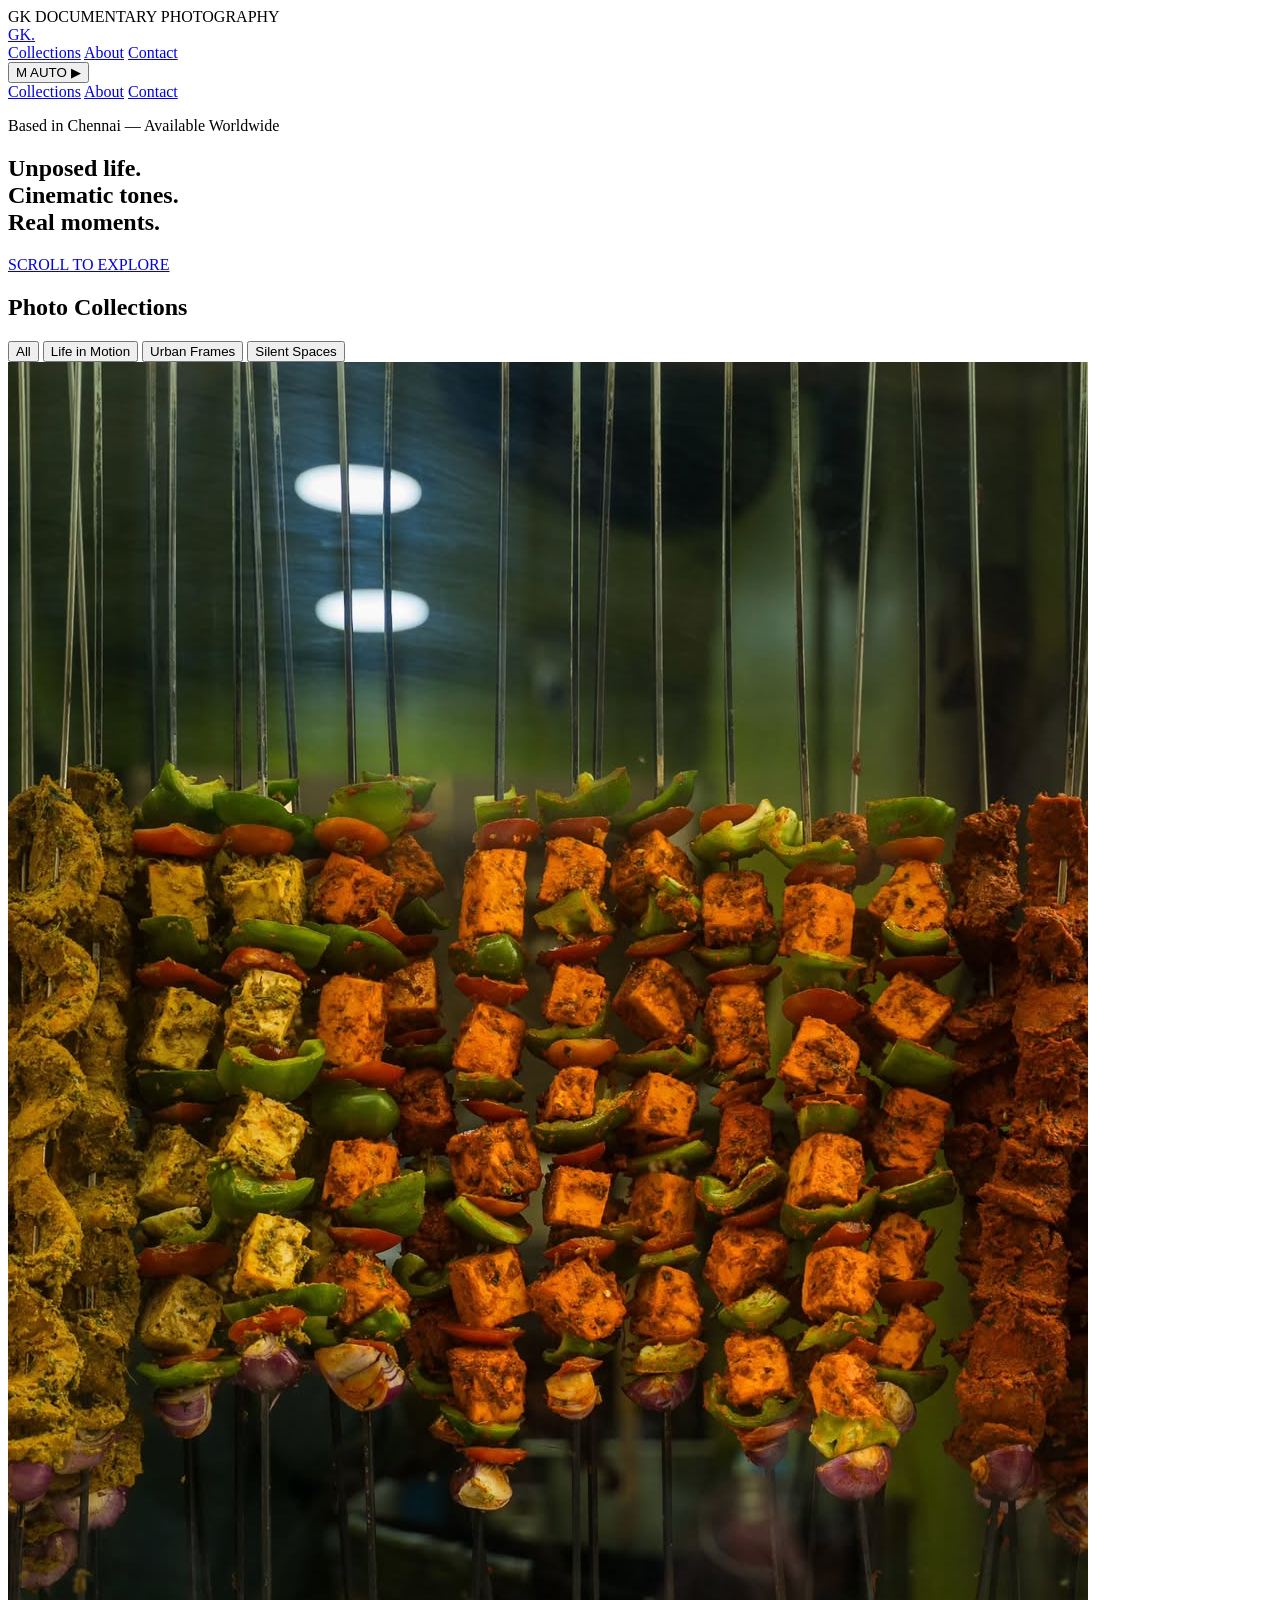
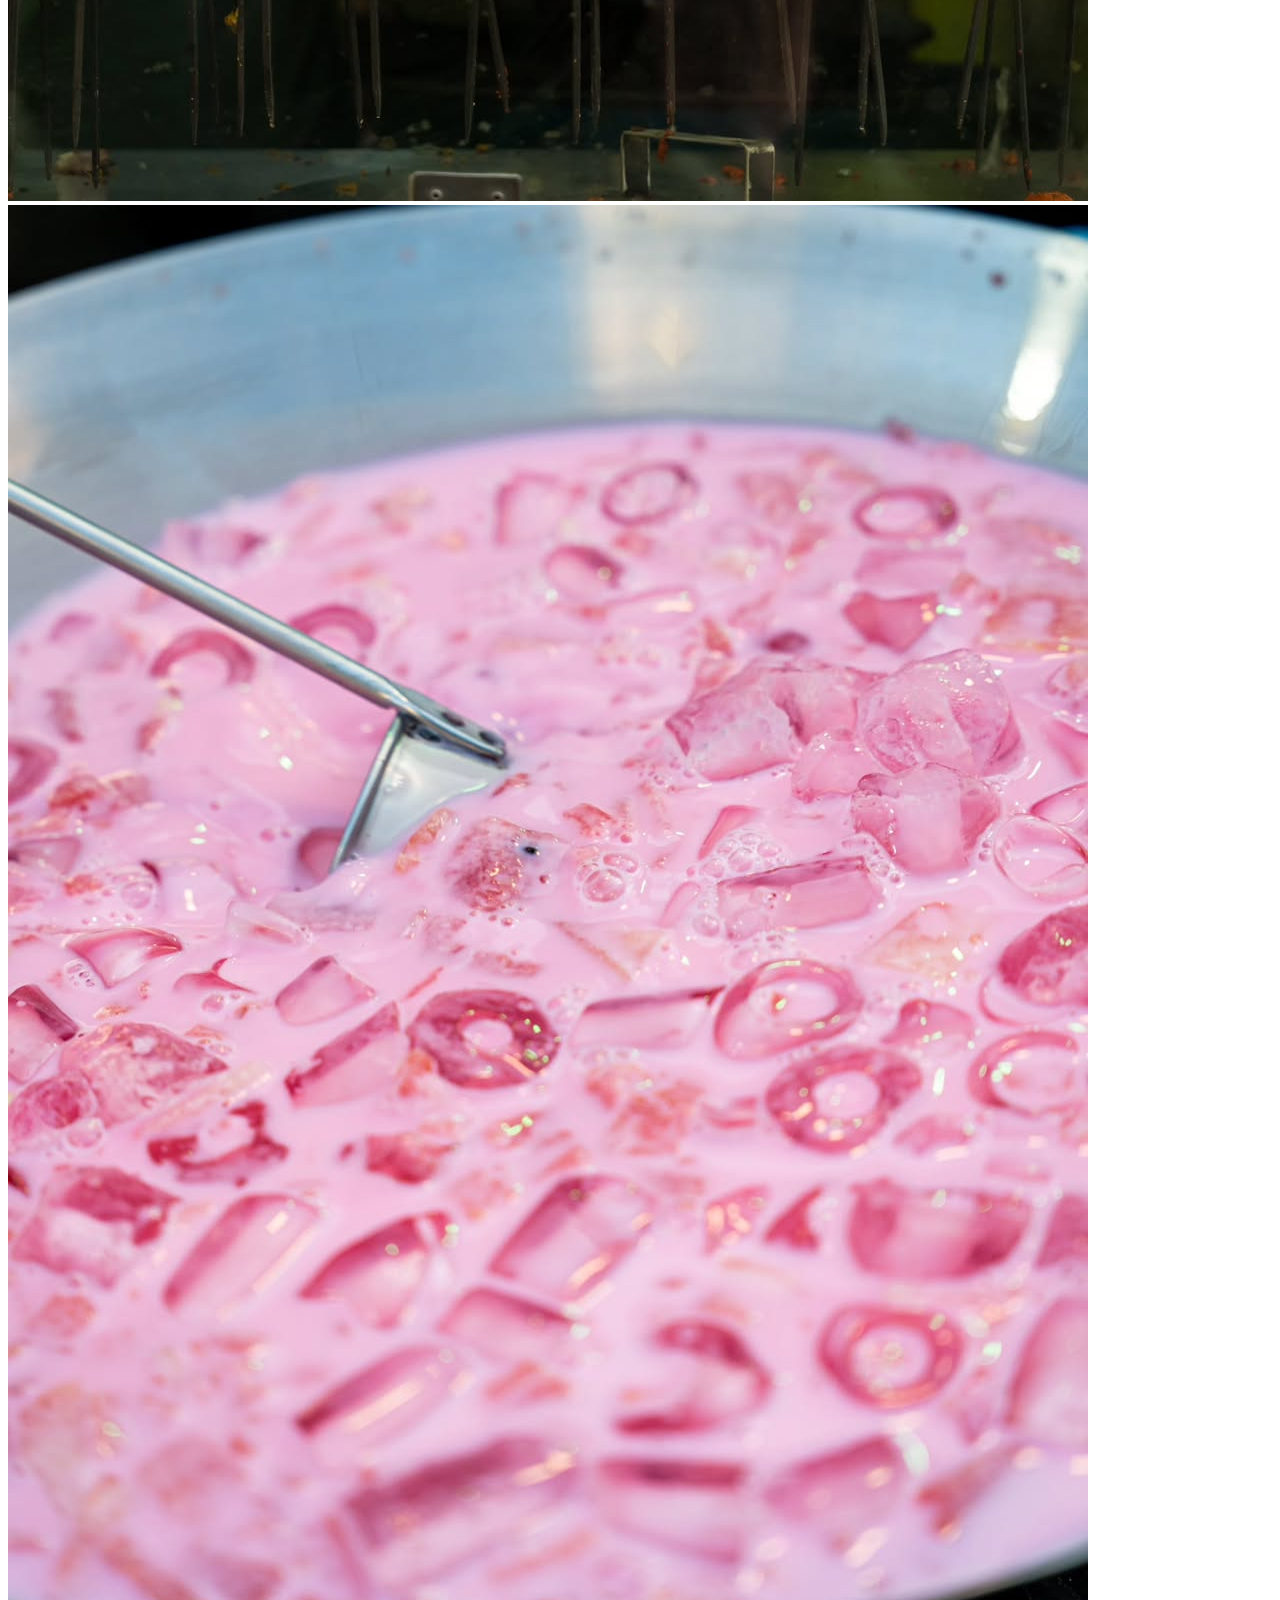
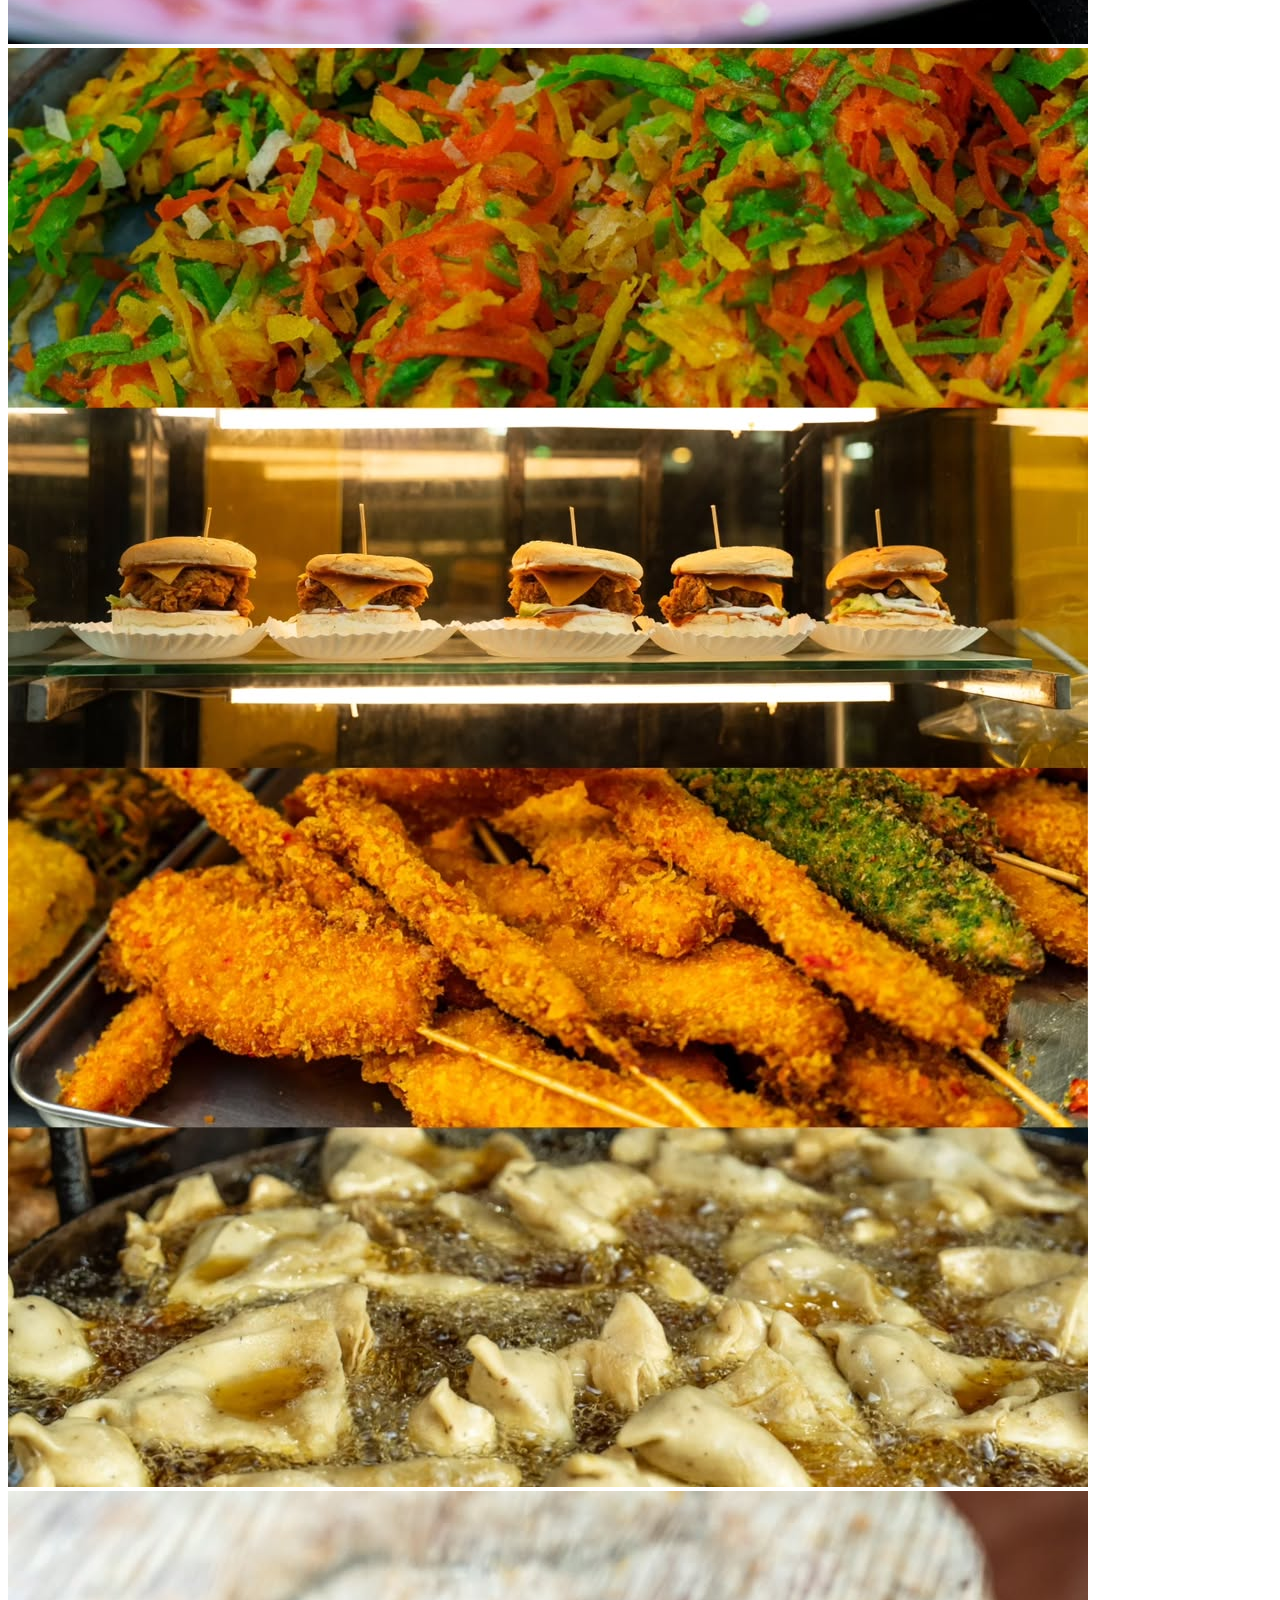
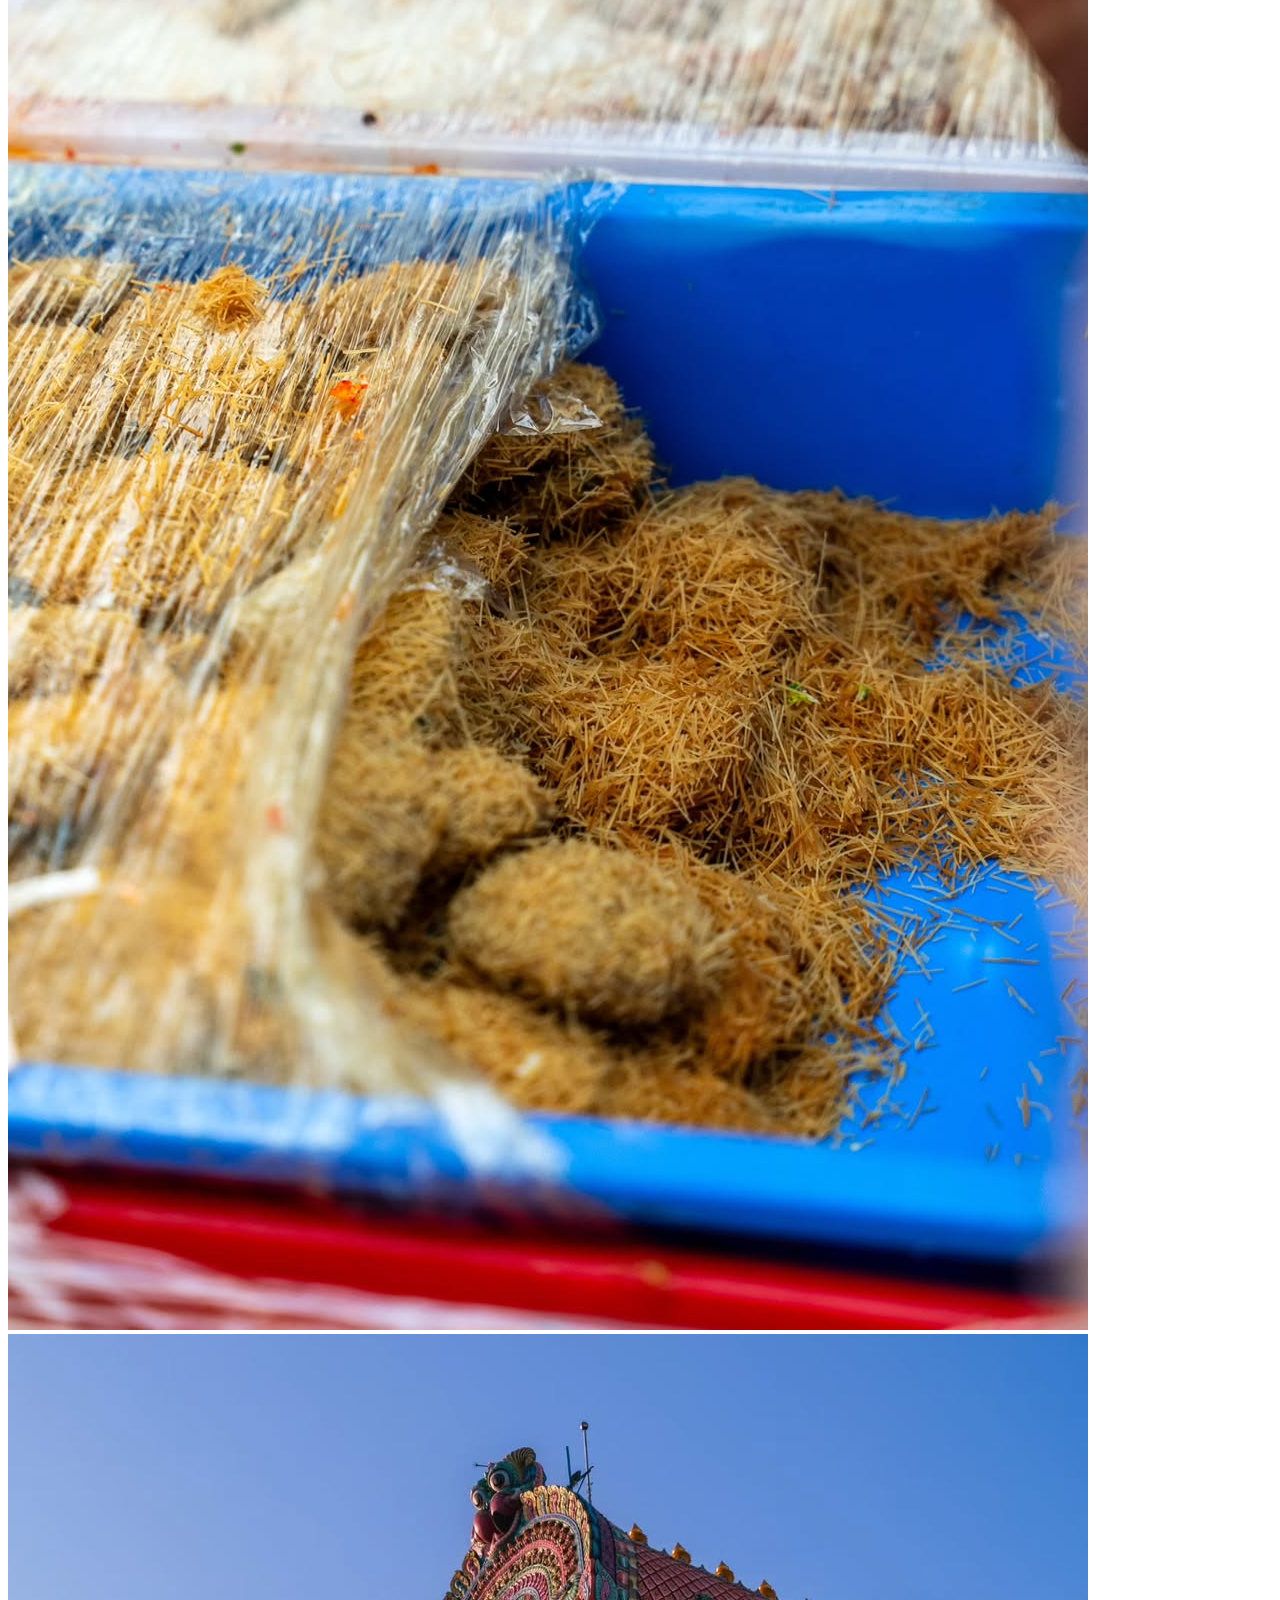
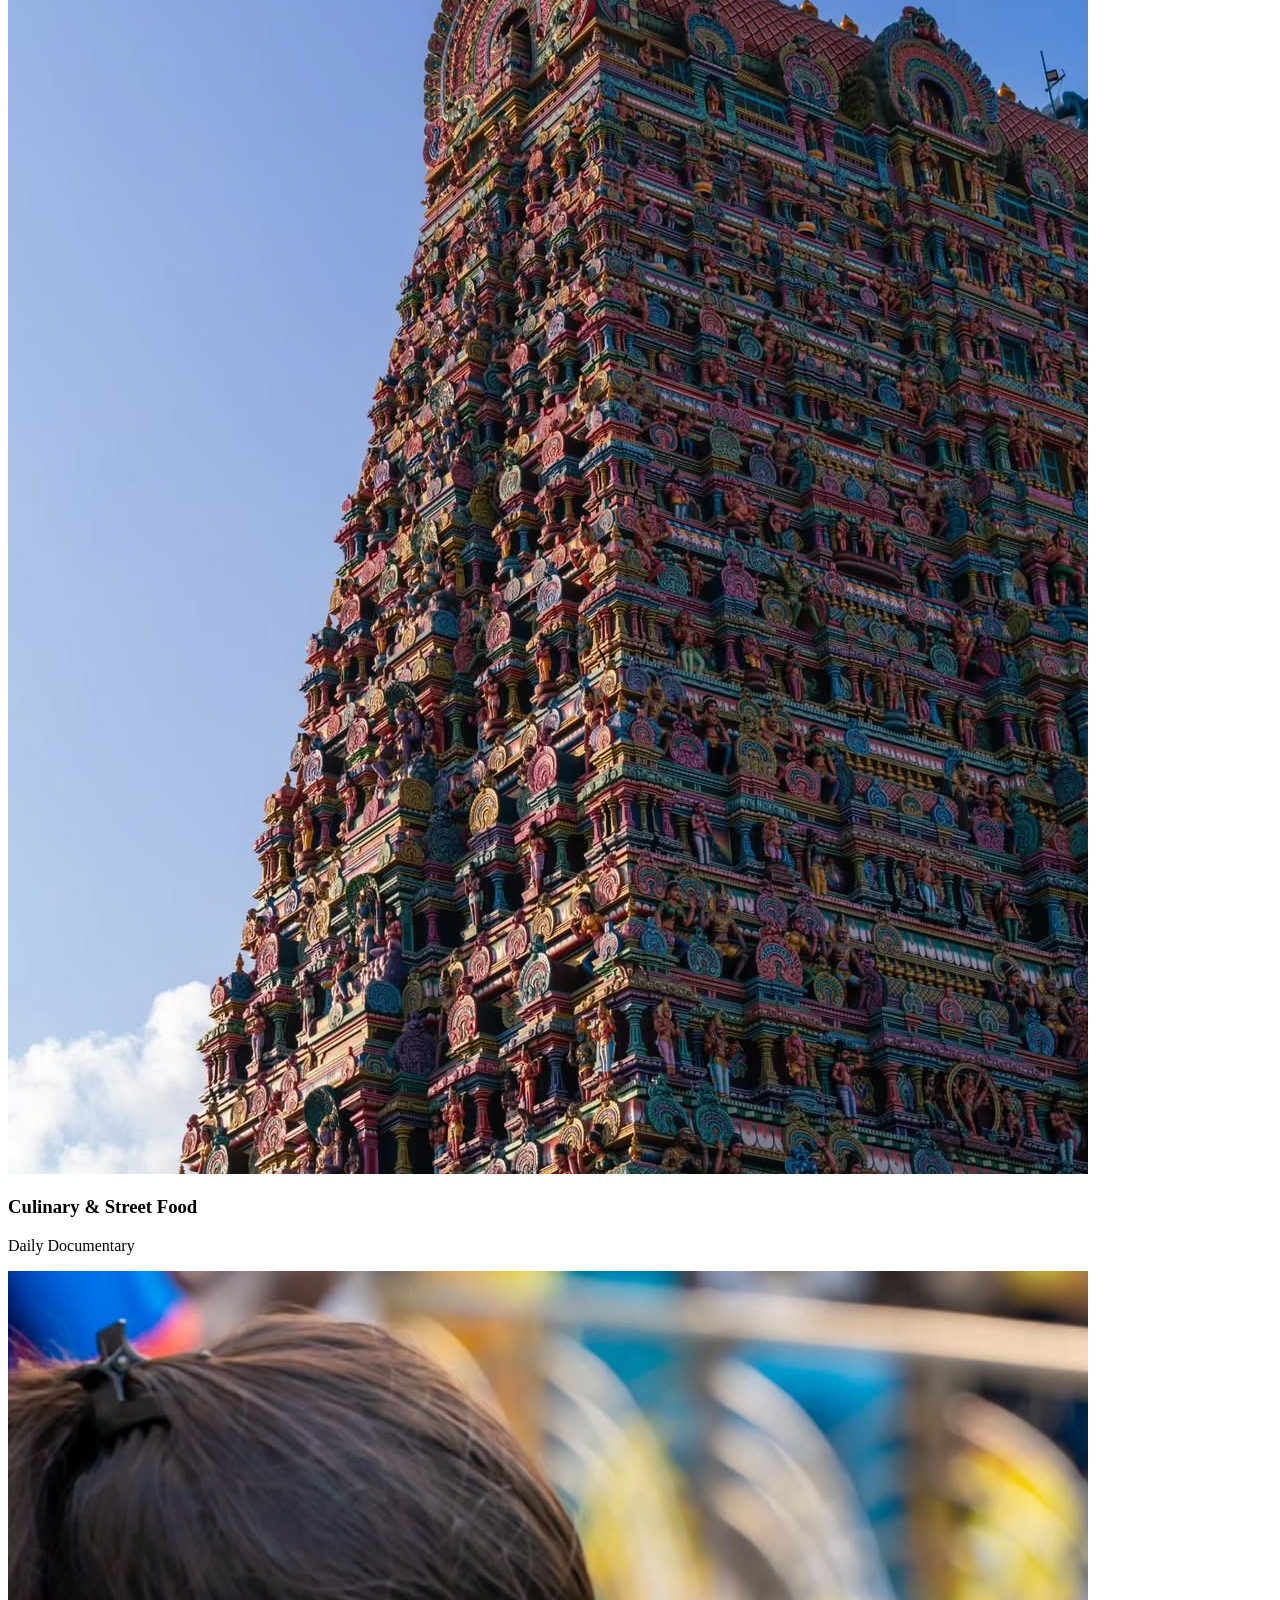
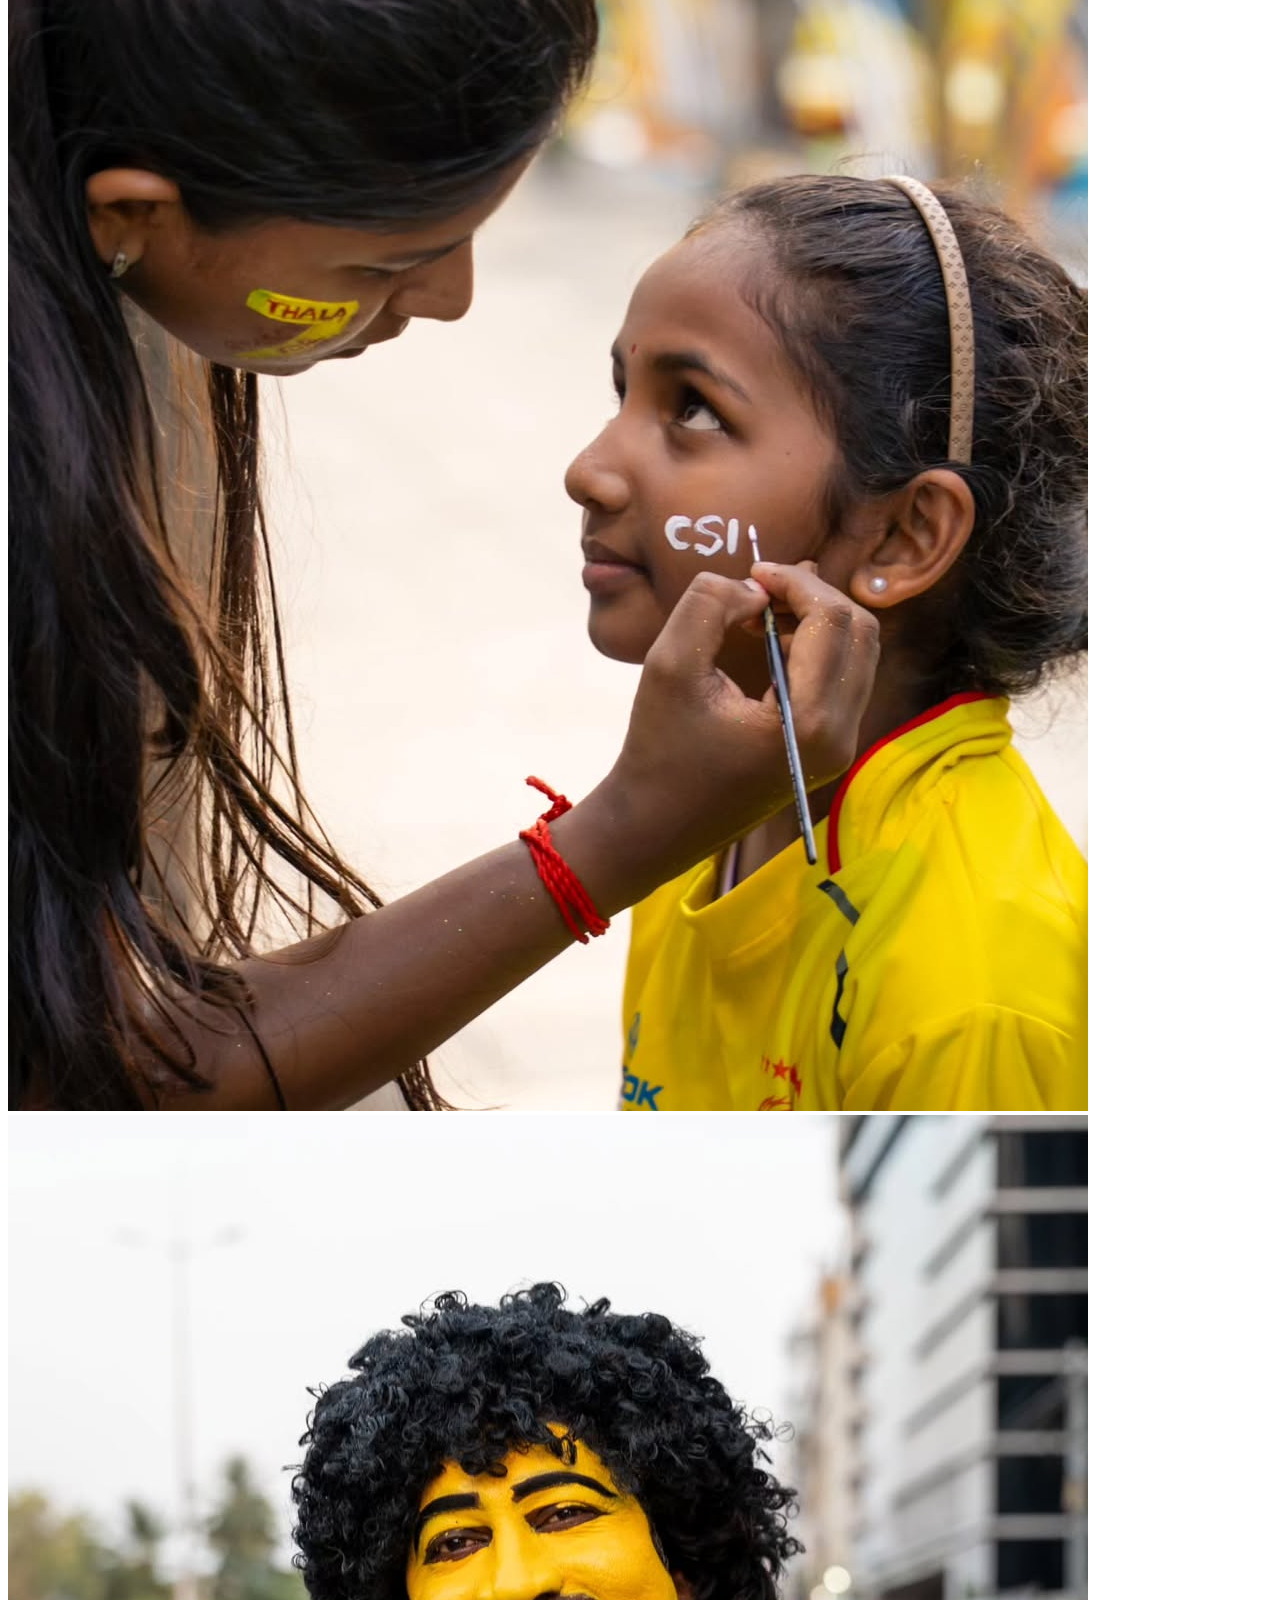
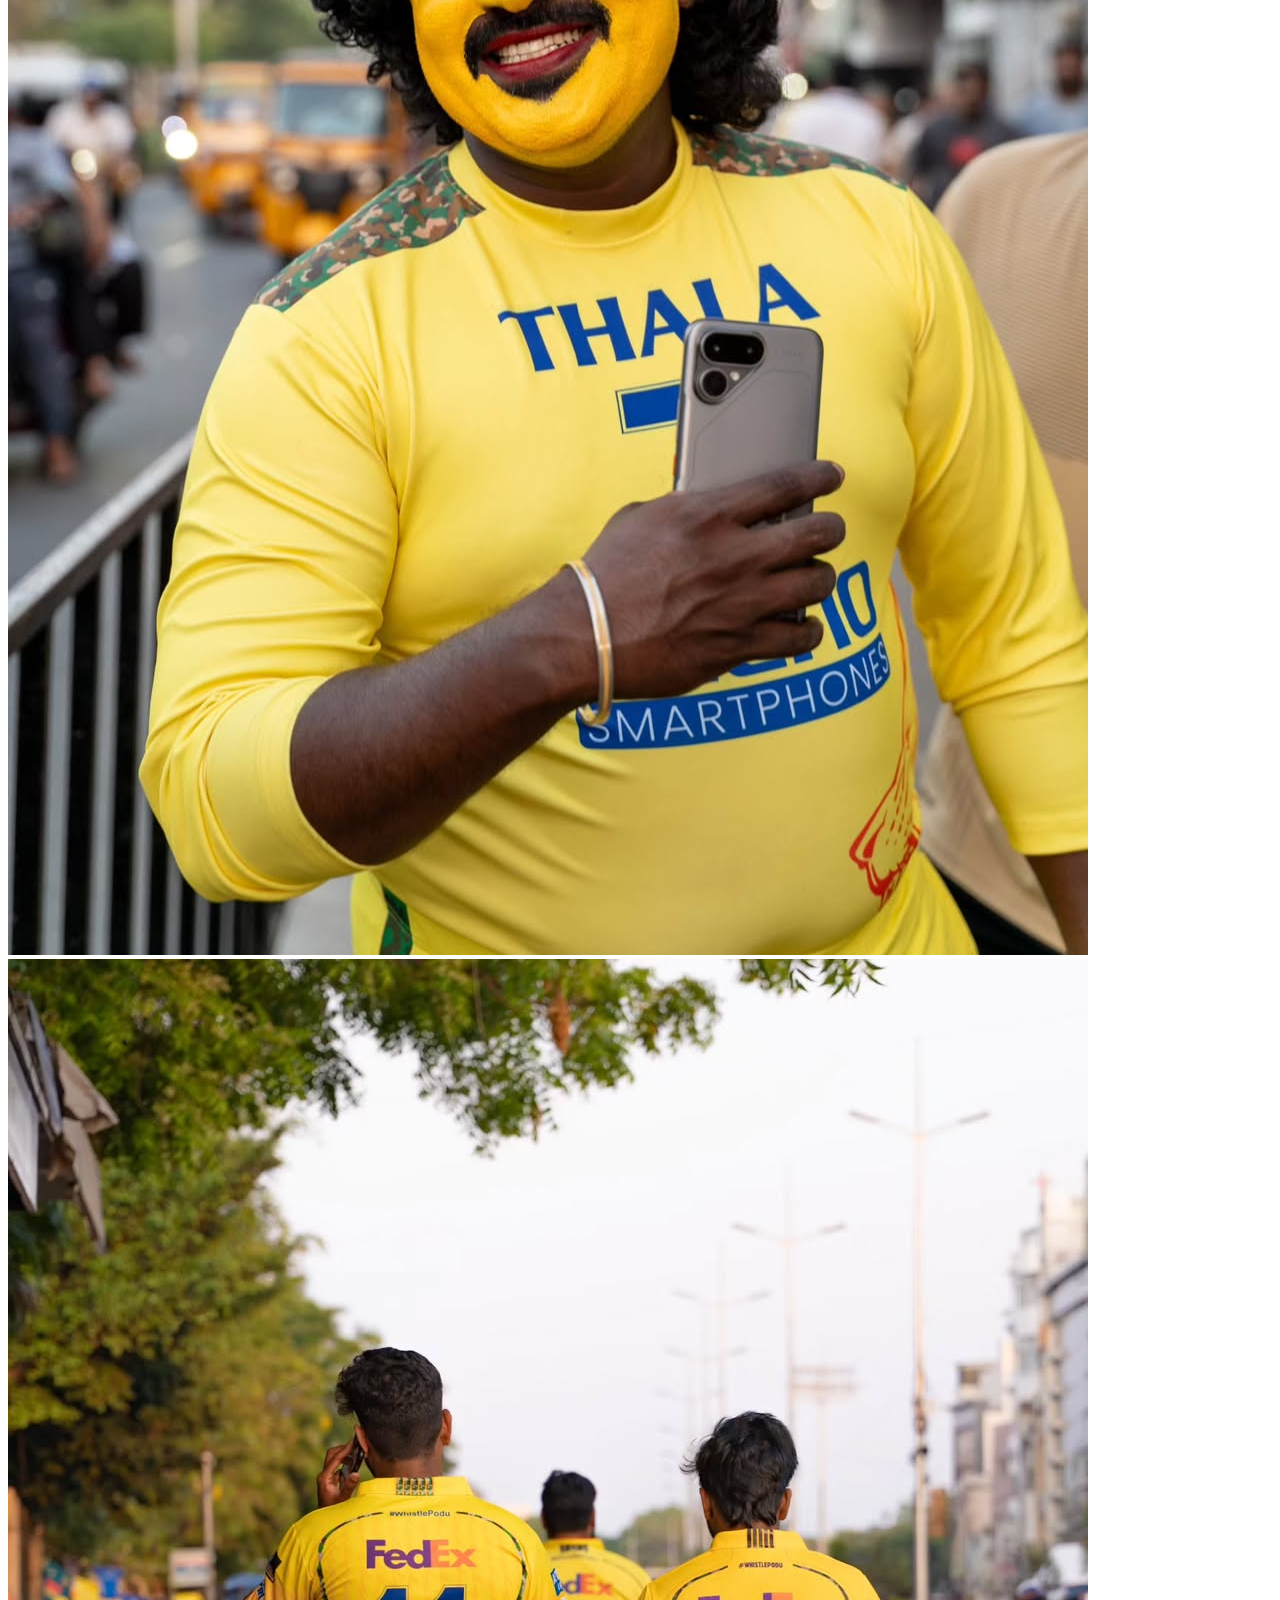
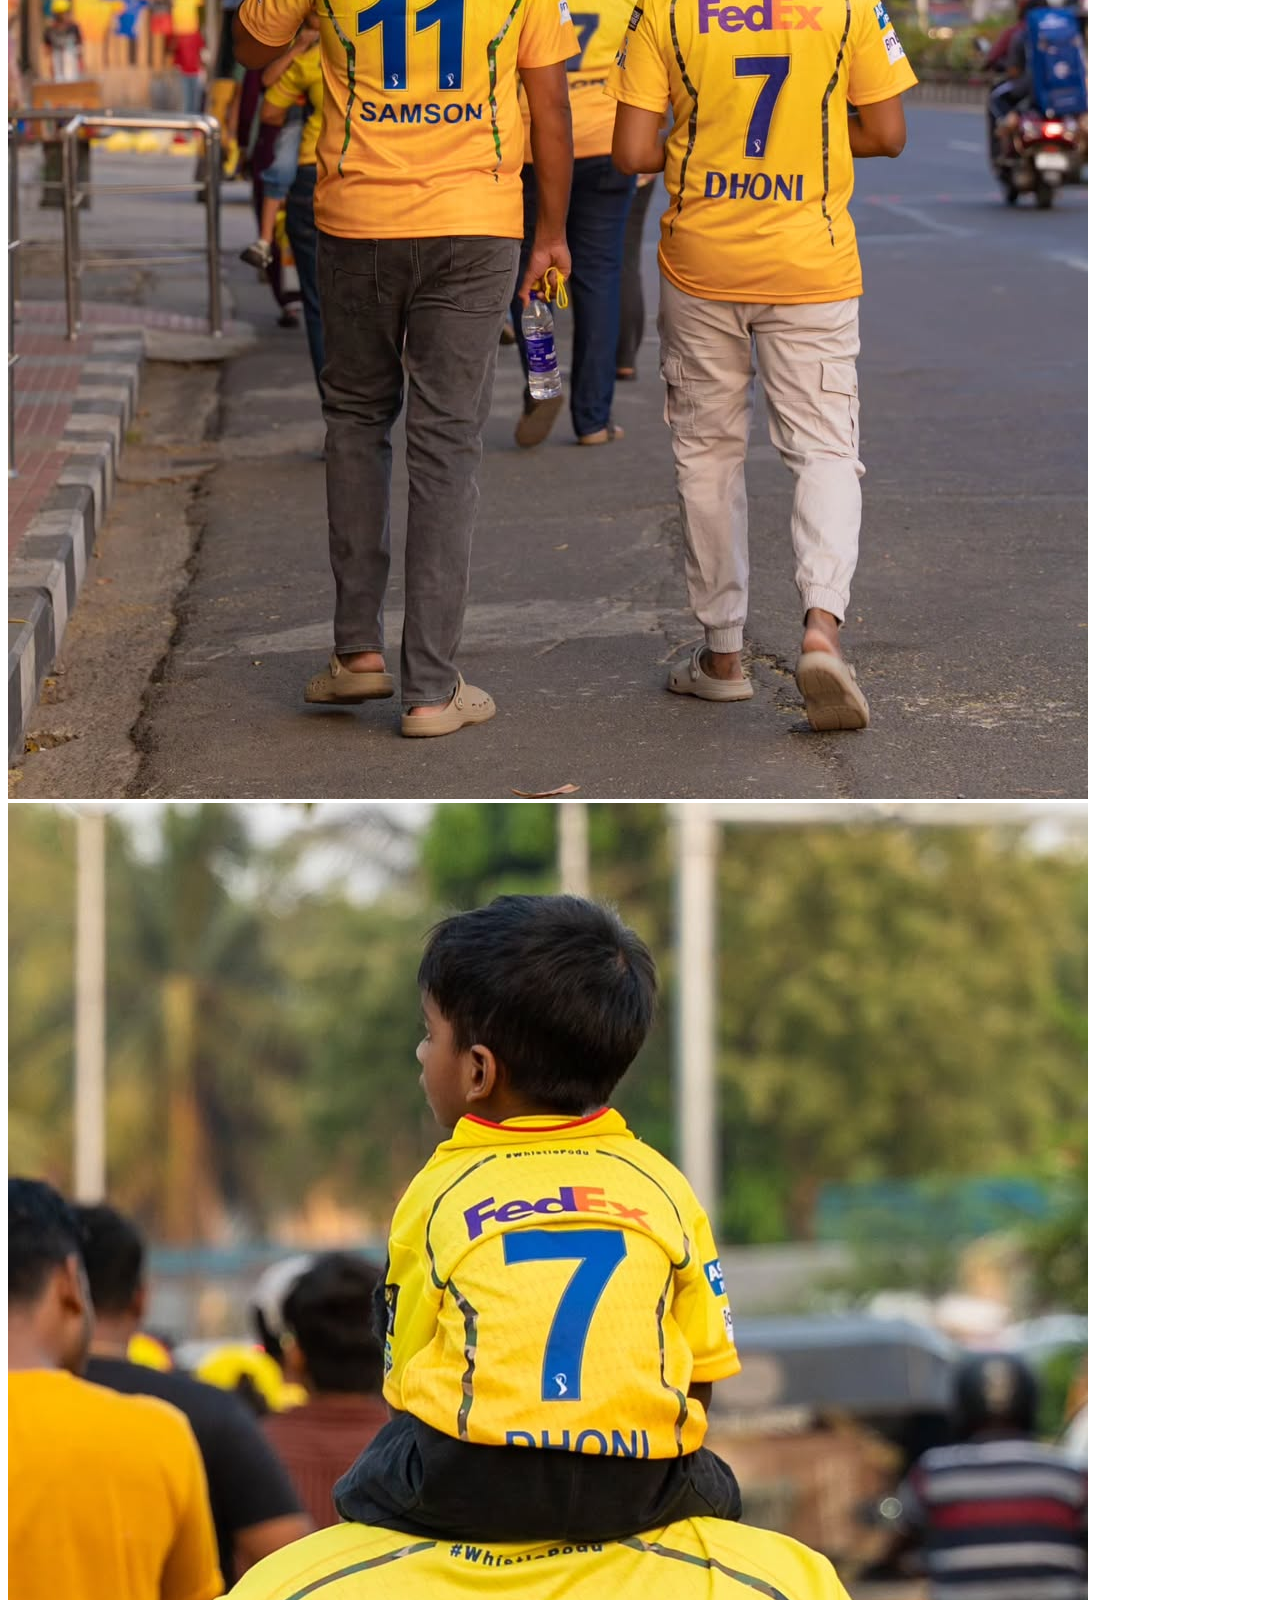
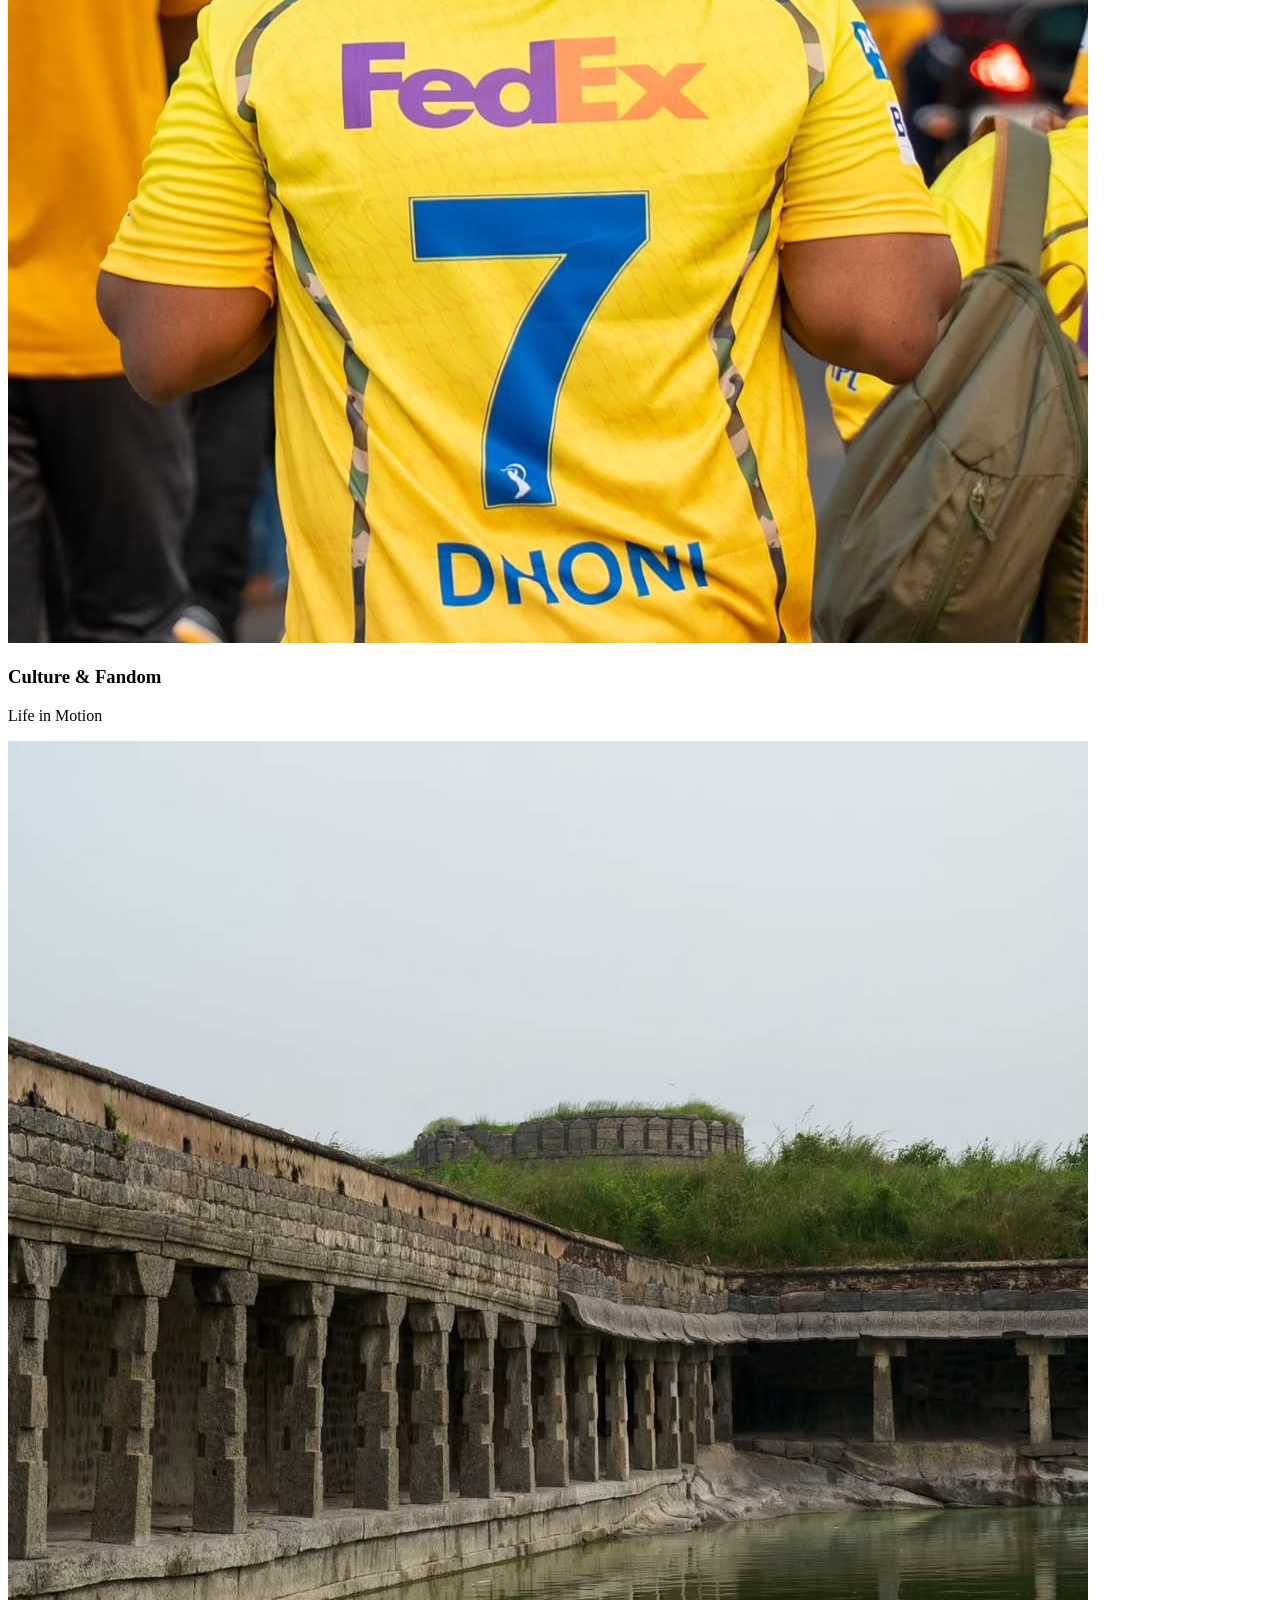
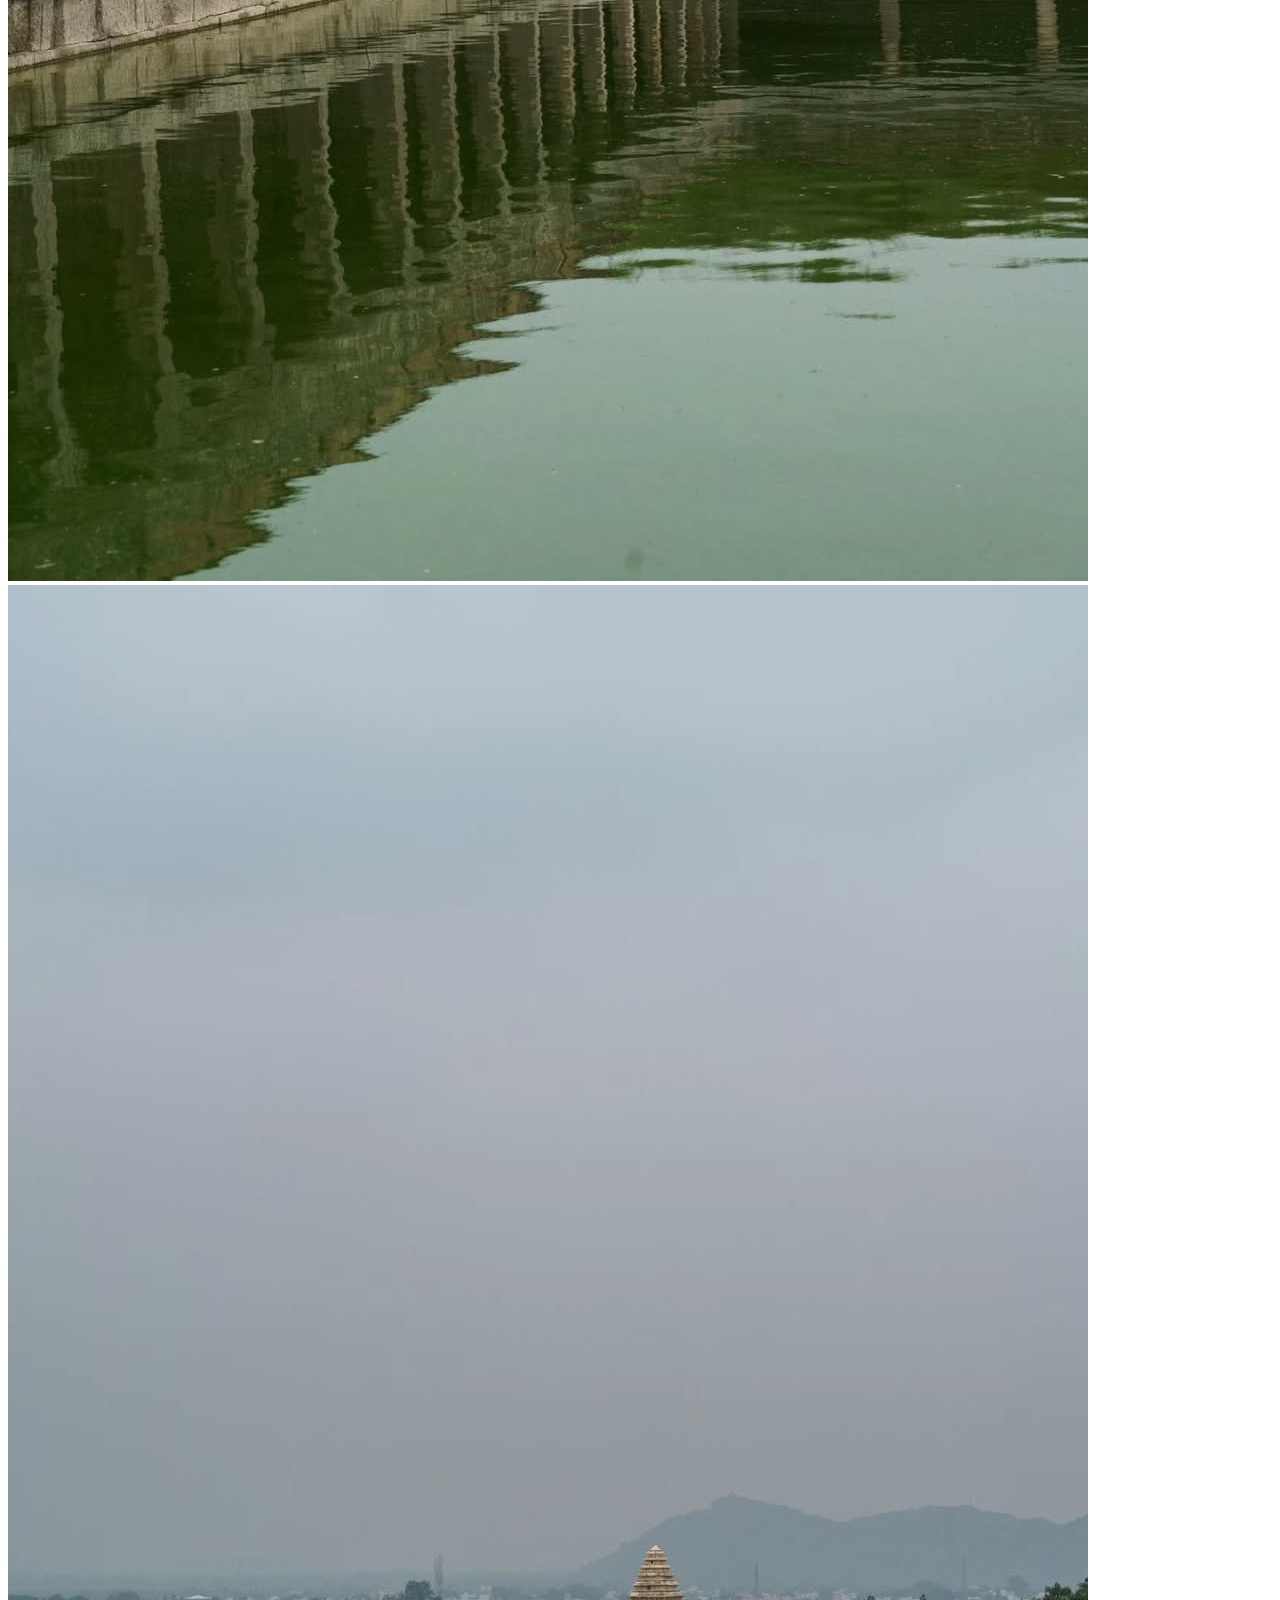
==== index.html @ ca0c44a7 "Add files via upload src updated" ====
<!DOCTYPE html>
<html lang="en">
<head>
    <meta charset="UTF-8">
    <meta name="viewport" content="width=device-width, initial-scale=1.0, maximum-scale=5.0">
    <title>Ganesh Kumar | Cinematic Documentarian</title>
    <link rel="stylesheet" href="style.css">
    <link rel="preconnect" href="https://fonts.googleapis.com">
    <link rel="preconnect" href="https://fonts.gstatic.com" crossorigin>
    <link href="https://fonts.googleapis.com/css2?family=Syne:wght@600;700;800&family=Work+Sans:wght@300;400;500&display=swap" rel="stylesheet">
</head>
<body>

    <div class="shutter-preloader" id="preloader">
        <div class="shutter-blade blade-top"></div>
        <div class="shutter-blade blade-bottom"></div>
        <div class="shutter-logo">
            <span class="logo-main">GK</span>
            <span class="logo-sub">DOCUMENTARY PHOTOGRAPHY</span>
        </div>
    </div>

    <div class="camera-flash" id="cameraFlash"></div>

    <header class="main-header">
        <div class="logo-block">
            <a href="#" class="brand-logo">GK<span class="dot">.</span></a>
        </div>
        
        <nav class="nav-menu desktop-nav">
            <a href="#collections" class="nav-item">Collections</a>
            <a href="#about" class="nav-item">About</a>
            <a href="#contact" class="nav-item">Contact</a>
        </nav>

        <button class="camera-dial-toggle" id="menuToggle" aria-label="Toggle Navigation Menu">
            <div class="dial-ridges"></div>
            <div class="dial-face">
                <span class="dial-indicator"></span>
                <div class="dial-modes-icons">
                    <span class="mode-lbl mode-m">M</span>
                    <span class="mode-lbl mode-auto">AUTO</span>
                    <span class="mode-lbl mode-scen">▶</span>
                </div>
            </div>
        </button>
    </header>

    <div class="mobile-nav-overlay" id="mobileNav">
        <nav class="mobile-menu-links">
            <a href="#collections" class="mobile-nav-item">Collections</a>
            <a href="#about" class="mobile-nav-item">About</a>
            <a href="#contact" class="mobile-nav-item">Contact</a>
        </nav>
    </div>

    <section class="hero-section">
        <div class="hero-content">
            <p class="hero-reveal-tag">Based in Chennai — Available Worldwide</p>
            <h1 class="hero-title">
                Unposed life.<br>
                <span class="italic-text">Cinematic</span> tones.<br>
                Real moments<span class="brand-color">.</span>
            </h1>
        </div>
        
        <a href="#collections" class="scroll-indicator" aria-label="Scroll downward">
            <div class="mouse-capsule">
                <span class="wheel-dot"></span>
            </div>
            <p class="scroll-text">SCROLL TO EXPLORE</p>
        </a>
    </section>

    <section class="work-section" id="collections">
        <div class="section-meta">
            <h2 class="section-title">Photo Collections</h2>
            
            <div class="filter-bar-wrapper">
                <div class="filter-bar">
                    <button class="filter-btn active" data-filter="all">All</button>
                    <button class="filter-btn" data-filter="life-in-motion">Life in Motion</button>
                    <button class="filter-btn" data-filter="urban-frames">Urban Frames</button>
                    <button class="filter-btn" data-filter="silent-spaces">Silent Spaces</button>
                </div>
            </div>
        </div>

        <div class="portfolio-grid">
            
            <div class="gallery-item item-portrait" data-category="life-in-motion">
                <div class="image-inner-wrapper slideshow-track anim-5x">
                    <img src="img11.jpg" alt="Street Side Spices" class="portfolio-img slide-1" loading="lazy">
                    <img src="img12.jpg" alt="Artisan Sharbat" class="portfolio-img slide-2" loading="lazy">
                    <img src="img13.jpg" alt="Crisp Fritters" class="portfolio-img slide-3" loading="lazy">
                    <img src="img10.jpg" alt="Traditional Marketplace Sweets" class="portfolio-img slide-4" loading="lazy">
                    <img src="img22.jpg" alt="Fresh Prepared Food Display" class="portfolio-img slide-5" loading="lazy">
                    <div class="img-overlay">
                        <div class="overlay-details">
                            <h3>Culinary & Street Food</h3>
                            <p>Daily Documentary</p>
                        </div>
                    </div>
                </div>
            </div>

            <div class="gallery-item item-portrait" data-category="life-in-motion">
                <div class="image-inner-wrapper slideshow-track anim-4x">
                    <img src="img14.jpg" alt="Yellow Fan Paint Portrait" class="portfolio-img slide-1" loading="lazy">
                    <img src="img15.jpg" alt="Matchday Cap Costume" class="portfolio-img slide-2" loading="lazy">
                    <img src="img16.jpg" alt="Stadia Jersey Backs" class="portfolio-img slide-3" loading="lazy">
                    <img src="img17.jpg" alt="Generations of Supporters" class="portfolio-img slide-4" loading="lazy">
                    <div class="img-overlay">
                        <div class="overlay-details">
                            <h3>Culture & Fandom</h3>
                            <p>Life in Motion</p>
                        </div>
                    </div>
                </div>
            </div>

            <div class="gallery-item item-landscape" data-category="urban-frames">
                <div class="image-inner-wrapper slideshow-track anim-4x">
                    <img src="img2.jpg" alt="Ancient Carved Outposts" class="portfolio-img slide-1" loading="lazy">
                    <img src="img3.jpg" alt="Stone Colonnade Corridor" class="portfolio-img slide-2" loading="lazy">
                    <img src="img4.jpg" alt="Eroded Historic Fort Walls" class="portfolio-img slide-3" loading="lazy">
                    <img src="img8.jpg" alt="Monolithic Shrines" class="portfolio-img slide-4" loading="lazy">
                    <div class="img-overlay">
                        <div class="overlay-details">
                            <h3>Heritage & Architecture</h3>
                            <p>Architecture Frames</p>
                        </div>
                    </div>
                </div>
            </div>

            <div class="gallery-item item-landscape" data-category="silent-spaces">
                <div class="image-inner-wrapper slideshow-track anim-5x">
                    <img src="img18.jpg" alt="Palm Canopy Line" class="portfolio-img slide-1" loading="lazy">
                    <img src="img19.jpg" alt="Hazy Countryside Ridges" class="portfolio-img slide-2" loading="lazy">
                    <img src="img20.jpg" alt="Solitary Flight at Sunset" class="portfolio-img slide-3" loading="lazy">
                    <img src="img6.jpg"  alt="High Valley Grasslands" class="portfolio-img slide-4" loading="lazy">
                    <img src="img21.jpg" alt="Lush Highland Agriculture" class="portfolio-img slide-5" loading="lazy">
                    <div class="img-overlay">
                        <div class="overlay-details">
                            <h3>Nature & Rural Landscapes</h3>
                            <p>Landscape Sightseeing</p>
                        </div>
                    </div>
                </div>
            </div>

            <div class="gallery-item item-portrait" data-category="silent-spaces">
                <div class="image-inner-wrapper slideshow-track anim-4x">
                    <img src="img1.jpg" alt="Deity Shrines Close View" class="portfolio-img slide-1" loading="lazy">
                    <img src="img5.jpg" alt="Altar Candles Ambient" class="portfolio-img slide-2" loading="lazy">
                    <img src="img7.jpg" alt="Cathedral Arch Windows" class="portfolio-img slide-3" loading="lazy">
                    <img src="img9.jpg" alt="Devotional Focal Displays" class="portfolio-img slide-4" loading="lazy">
                    <div class="img-overlay">
                        <div class="overlay-details">
                            <h3>Sacred Spaces</h3>
                            <p>Silent Spaces</p>
                        </div>
                    </div>
                </div>
            </div>

        </div>
    </section>

    <section class="about-section" id="about">
        <div class="about-grid">
            <div class="about-image-side">
                <img src="https://images.unsplash.com/photo-1554048612-b6a482bc67e5?auto=format&fit=crop&q=80&w=800" alt="Ganesh Kumar Profile" class="profile-img" loading="lazy">
            </div>
            <div class="about-text-side">
                <span class="sub-label">Documentarian & Visual Storyteller</span>
                <h2>Ganesh Kumar</h2>
                <p class="about-bio">
                    The world doesn't need to be posed to look beautiful. I believe the entire landscape is my studio, and the most compelling images come from simply paying attention to daily life.
                </p>
                <p class="about-philosophy">
                    Operating purely from Chennai, I focus on capturing unposed, raw moments. My photography is defined by dark, dramatic lighting and rich cinematic colors that turn sightseeing and urban sights into timeless visual narratives.
                </p>
            </div>
        </div>
    </section>

    <section class="contact-section" id="contact">
        <div class="contact-box">
            <span class="contact-badge">Collaborate or Discuss</span>
            <h2>Let’s document life.</h2>
            <a href="mailto:hello@ganeshkumar.in" class="cta-email-link">hello@ganeshkumar.in</a>
            
            <div class="social-links">
                <a href="#" target="_blank" class="social-item">Instagram</a>
                <a href="#" target="_blank" class="social-item">Vimeo</a>
            </div>
        </div>
    </section>

    <footer class="site-footer">
        <p class="copyright-text">&copy; 2026 Ganesh Kumar. Visual Diary.</p>
    </footer>

    <div id="lightbox" class="lightbox-overlay">
        <button class="lightbox-close" id="closeLightbox" aria-label="Close Lightbox">&times;</button>
        <div class="lightbox-content-box">
            <img src="" id="lightboxImg" alt="Expanded Focus Frame">
            <div class="lightbox-caption" id="lightboxCaption"></div>
        </div>
    </div>

    <button id="scrollToTopBtn" class="focus-ring-btn" aria-label="Scroll to top">
        <div class="dslr-body-frame">
            <div class="dslr-viewfinder-bump"></div>
        </div>
        <div class="lens-barrel">
            <svg class="progress-ring" width="56" height="56">
                <circle class="progress-ring__circle-bg" cx="28" cy="28" r="24" stroke-width="2" fill="transparent"/>
                <circle id="scrollProgressCircle" class="progress-ring__circle" cx="28" cy="28" r="24" stroke-width="2" fill="transparent"/>
            </svg>
            <div class="lens-shutter-dot">
                <svg viewBox="0 0 24 24" width="14" height="14" fill="none" stroke="currentColor" stroke-width="2.5">
                    <polyline points="18 15 12 9 6 15"></polyline>
                </svg>
            </div>
        </div>
    </button>

    <script src="script.js"></script>
</body>
</html>
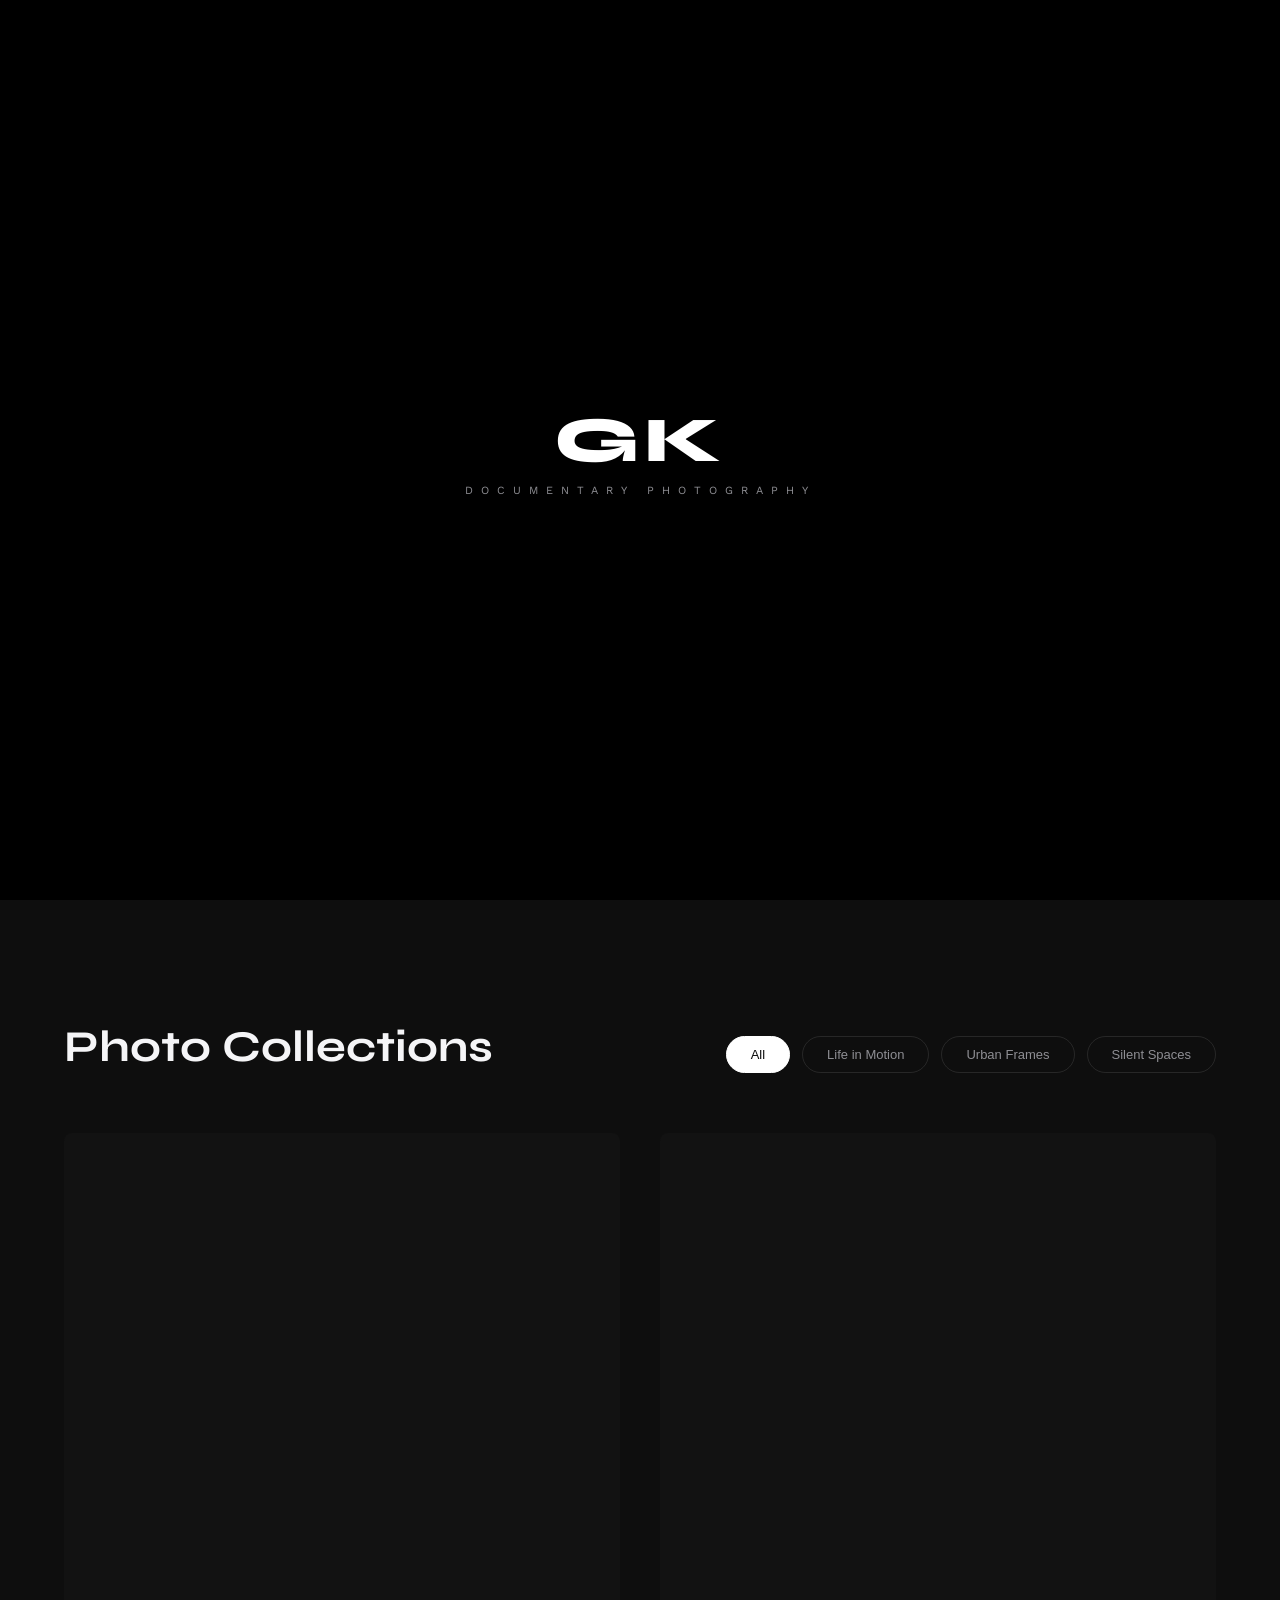
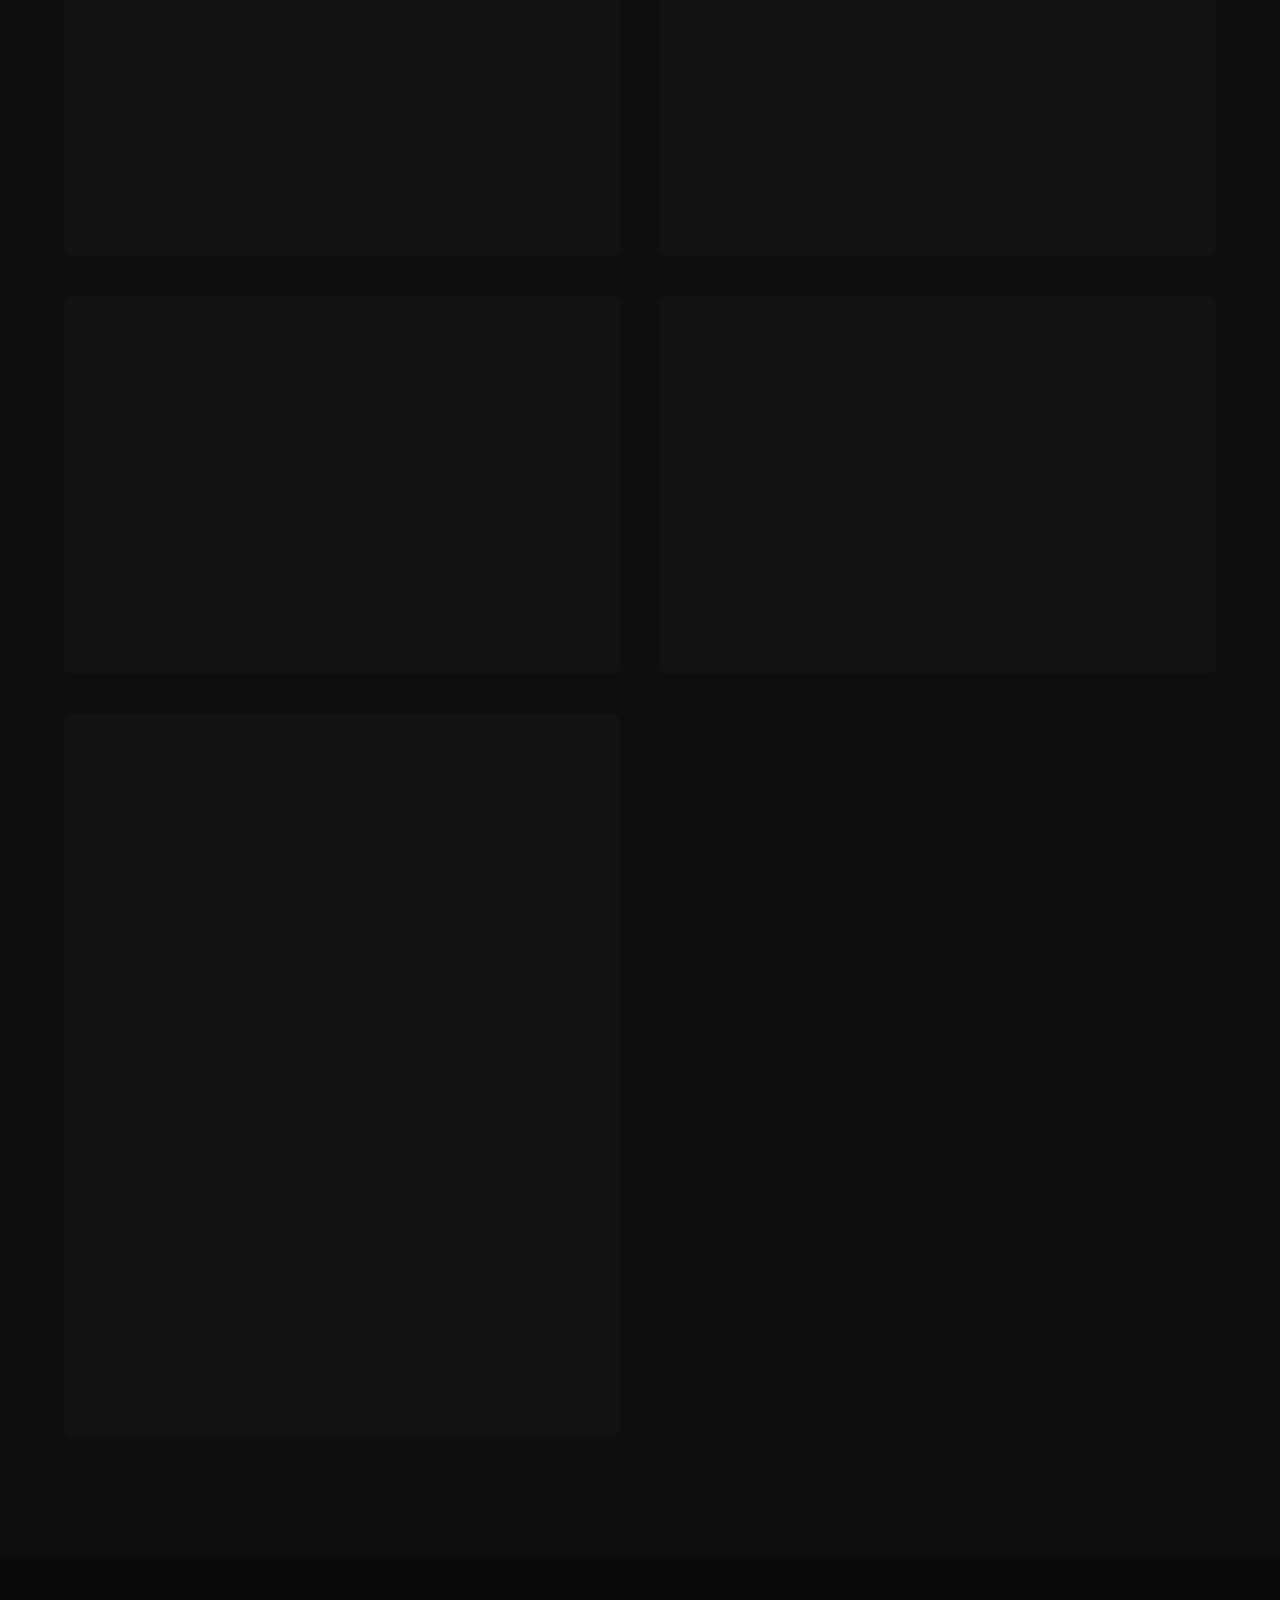
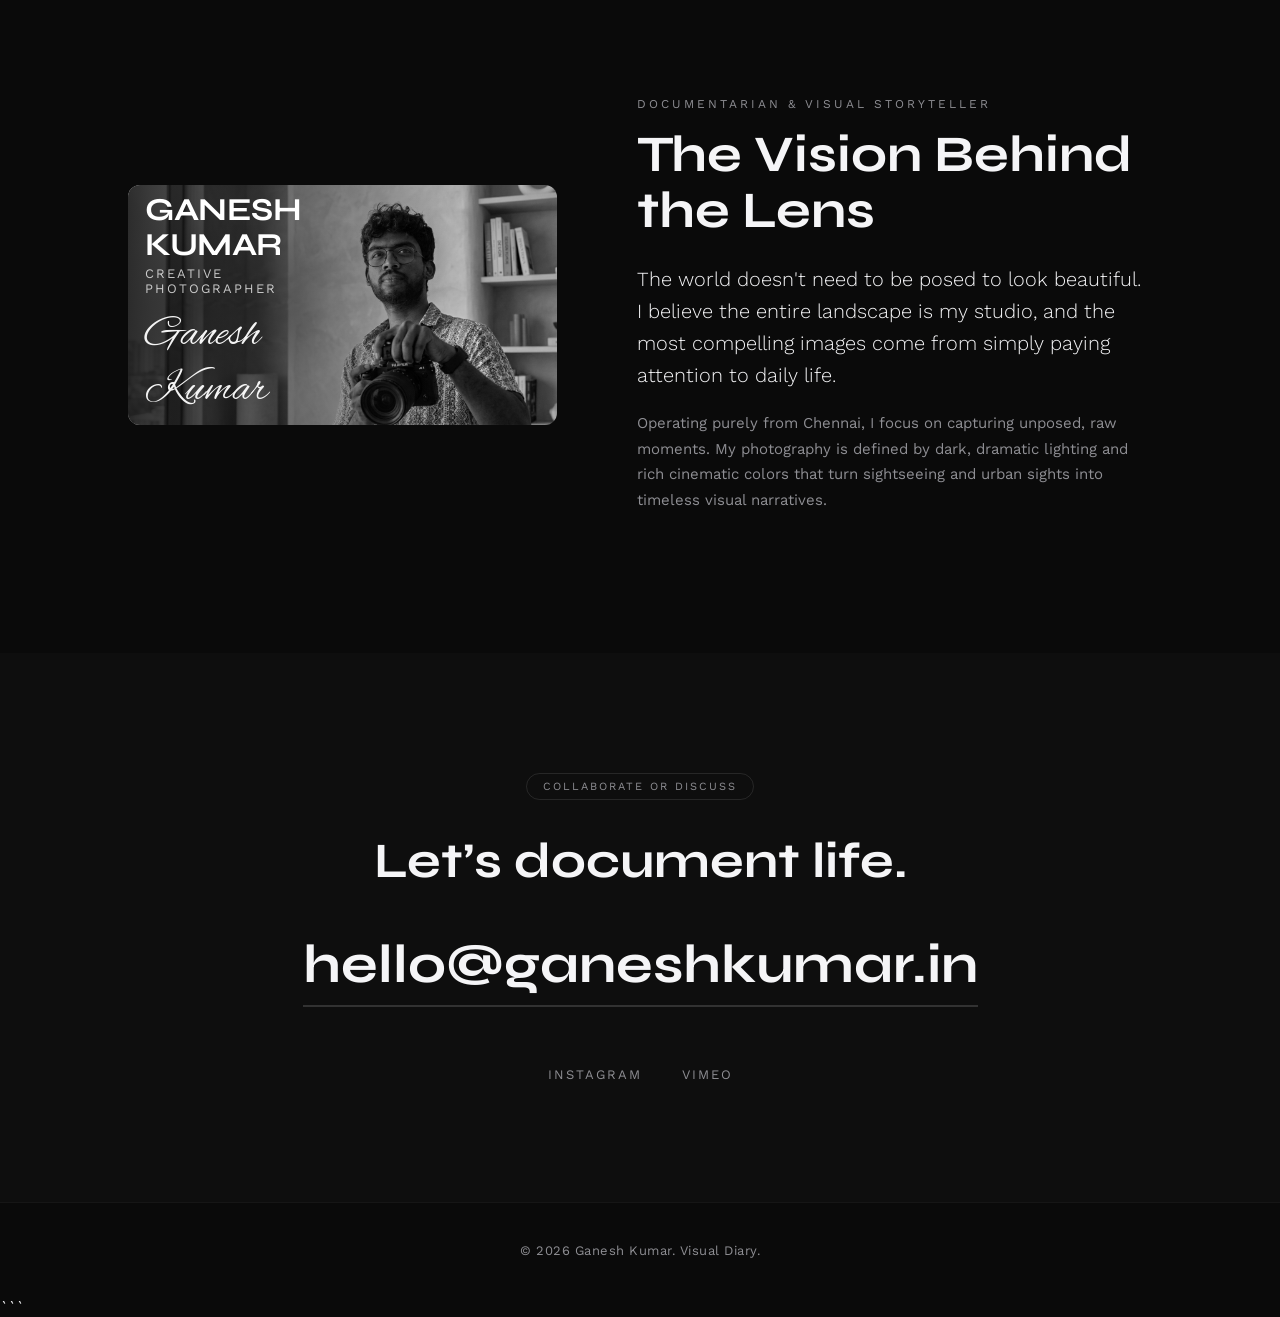
==== commit cb55ec9d: "Add files via upload new things" ====
--- a/index.html
+++ b/index.html
@@ -7,7 +7,7 @@
     <link rel="stylesheet" href="style.css">
     <link rel="preconnect" href="https://fonts.googleapis.com">
     <link rel="preconnect" href="https://fonts.gstatic.com" crossorigin>
-    <link href="https://fonts.googleapis.com/css2?family=Syne:wght@600;700;800&family=Work+Sans:wght@300;400;500&display=swap" rel="stylesheet">
+    <link href="https://fonts.googleapis.com/css2?family=Syne:wght@600;700;800&family=Work+Sans:wght@300;400;500&family=Alex+Brush&display=swap" rel="stylesheet">
 </head>
 <body>
 
@@ -171,11 +171,18 @@
     <section class="about-section" id="about">
         <div class="about-grid">
             <div class="about-image-side">
-                <img src="https://images.unsplash.com/photo-1554048612-b6a482bc67e5?auto=format&fit=crop&q=80&w=800" alt="Ganesh Kumar Profile" class="profile-img" loading="lazy">
+                <div class="bio-image-container">
+                    <img src="bio.png" alt="Ganesh Kumar Profile" class="profile-img" loading="lazy">
+                    <div class="bio-text-overlay">
+                        <h3 class="bio-name">Ganesh Kumar</h3>
+                        <p class="bio-title">Creative Photographer</p>
+                        <div class="bio-signature">Ganesh Kumar</div>
+                    </div>
+                </div>
             </div>
             <div class="about-text-side">
                 <span class="sub-label">Documentarian & Visual Storyteller</span>
-                <h2>Ganesh Kumar</h2>
+                <h2>The Vision Behind the Lens</h2>
                 <p class="about-bio">
                     The world doesn't need to be posed to look beautiful. I believe the entire landscape is my studio, and the most compelling images come from simply paying attention to daily life.
                 </p>
@@ -230,4 +237,6 @@
 
     <script src="script.js"></script>
 </body>
-</html>+</html>
+
+```
--- a/style.css
+++ b/style.css
@@ -0,0 +1,710 @@
+/* ==========================================================================
+   GLOBAL STRUCTURE SETUP & VARIABLES
+   ========================================================================== */
+:root {
+    --bg-dark: #0a0a0a;
+    --bg-card: #121212;
+    --text-main: #f5f5f7;
+    --text-muted: #8e8e93;
+    --accent: #ffffff;
+    --transition-smooth: cubic-bezier(0.16, 1, 0.3, 1);
+}
+
+* {
+    box-sizing: border-box;
+    margin: 0;
+    padding: 0;
+}
+
+html {
+    scroll-behavior: smooth;
+    background-color: var(--bg-dark);
+    color: var(--text-main);
+}
+
+body {
+    font-family: 'Work Sans', sans-serif;
+    overflow-x: hidden;
+    -webkit-font-smoothing: antialiased;
+    -moz-osx-font-smoothing: grayscale;
+}
+
+/* ==========================================================================
+   PRELOADER CAMERA SHUTTER EFFECT
+   ========================================================================== */
+.shutter-preloader {
+    position: fixed;
+    top: 0;
+    left: 0;
+    width: 100vw;
+    height: 100vh;
+    z-index: 10000;
+    display: flex;
+    justify-content: center;
+    align-items: center;
+    pointer-events: none;
+}
+
+.shutter-blade {
+    position: absolute;
+    left: 0;
+    width: 100%;
+    height: 50%;
+    background-color: #000000;
+    transition: transform 1.2s cubic-bezier(0.85, 0, 0.15, 1);
+    -webkit-transition: -webkit-transform 1.2s cubic-bezier(0.85, 0, 0.15, 1);
+    will-change: transform;
+}
+
+.blade-top { top: 0; transform-origin: top; -webkit-transform-origin: top; }
+.blade-bottom { bottom: 0; transform-origin: bottom; -webkit-transform-origin: bottom; }
+
+.shutter-logo {
+    position: relative;
+    z-index: 10002;
+    text-align: center;
+    color: #ffffff;
+    opacity: 1;
+    transition: opacity 0.5s ease;
+}
+
+.shutter-logo .logo-main { display: block; font-family: 'Syne', sans-serif; font-size: 64px; font-weight: 800; letter-spacing: 4px; }
+.shutter-logo .logo-sub { font-size: 11px; letter-spacing: 8px; color: var(--text-muted); }
+
+.loaded .blade-top { transform: translateY(-100%); -webkit-transform: translateY(-100%); }
+.loaded .blade-bottom { transform: translateY(100%); -webkit-transform: translateY(100%); }
+.loaded .shutter-logo { opacity: 0; }
+
+/* ==========================================================================
+   CAMERA STUDIO FLASH LAYER
+   ========================================================================== */
+.camera-flash {
+    position: fixed;
+    top: 0;
+    left: 0;
+    width: 100vw;
+    height: 100vh;
+    background-color: #ffffff;
+    z-index: 9999;
+    pointer-events: none;
+    opacity: 0;
+}
+
+.camera-flash.flash-fire {
+    animation: studioFlashBurst 0.9s cubic-bezier(0.1, 0.8, 0.1, 1) forwards;
+    -webkit-animation: studioFlashBurst 0.9s cubic-bezier(0.1, 0.8, 0.1, 1) forwards;
+}
+
+@keyframes studioFlashBurst {
+    0% { opacity: 0; }
+    5% { opacity: 1; filter: drop-shadow(0 0 50px #ffffff); -webkit-filter: drop-shadow(0 0 50px #ffffff); }
+    100% { opacity: 0; }
+}
+
+@-webkit-keyframes studioFlashBurst {
+    0% { opacity: 0; }
+    5% { opacity: 1; -webkit-filter: drop-shadow(0 0 50px #ffffff); }
+    100% { opacity: 0; }
+}
+
+/* ==========================================================================
+   NAVIGATION FRAME HEADER & TIMELINE MENU BUTTON
+   ========================================================================== */
+.main-header {
+    position: fixed;
+    top: 0;
+    left: 0;
+    width: 100%;
+    padding: 30px 5%;
+    display: flex;
+    justify-content: space-between;
+    align-items: center;
+    z-index: 950;
+    background: linear-gradient(to bottom, rgba(10,10,10,0.85), rgba(10,10,10,0));
+    backdrop-filter: blur(8px);
+    -webkit-backdrop-filter: blur(8px);
+}
+
+.brand-logo { font-family: 'Syne', sans-serif; font-size: 28px; font-weight: 700; color: var(--text-main); text-decoration: none; letter-spacing: -1px; }
+.brand-logo .dot { color: var(--text-muted); }
+.nav-menu { display: flex; gap: 32px; }
+
+.nav-item {
+    color: var(--text-main);
+    text-decoration: none;
+    font-size: 13px;
+    font-weight: 500;
+    text-transform: uppercase;
+    letter-spacing: 2px;
+    opacity: 0.7;
+    transition: opacity 0.3s var(--transition-smooth);
+}
+
+.nav-item:hover { opacity: 1; }
+
+/* DSLR MODE DIAL INTERACTIVE TOGGLE BUTTON */
+.camera-dial-toggle {
+    display: none;
+    position: relative;
+    width: 52px;
+    height: 52px;
+    background: #161616;
+    border: 2px solid #2d2d2d;
+    border-radius: 50%;
+    cursor: pointer;
+    z-index: 1100;
+    outline: none;
+    align-items: center;
+    justify-content: center;
+    box-shadow: 0 4px 12px rgba(0,0,0,0.4);
+    transition: transform 0.5s var(--transition-smooth), border-color 0.3s;
+    -webkit-transition: -webkit-transform 0.5s var(--transition-smooth), border-color 0.3s;
+}
+
+.camera-dial-toggle:hover {
+    border-color: rgba(255, 255, 255, 0.3);
+}
+
+.dial-ridges {
+    position: absolute;
+    top: -2px; left: -2px; right: -2px; bottom: -2px;
+    border-radius: 50%;
+    border: 3px dotted #0f0f0f;
+    pointer-events: none;
+}
+
+.dial-face {
+    position: relative;
+    width: 100%;
+    height: 100%;
+    border-radius: 50%;
+    background: radial-gradient(circle at center, #222 0%, #121212 70%);
+    display: flex;
+    align-items: center;
+    justify-content: center;
+}
+
+.dial-indicator {
+    position: absolute;
+    top: 2px;
+    left: 50%;
+    transform: translateX(-50%);
+    -webkit-transform: translateX(-50%);
+    width: 3px;
+    height: 6px;
+    background-color: #ff3b30;
+    border-radius: 1px;
+}
+
+.dial-modes-icons {
+    display: flex;
+    flex-direction: column;
+    align-items: center;
+    justify-content: center;
+    line-height: 1;
+}
+
+.mode-lbl {
+    font-size: 8px;
+    font-weight: 700;
+    color: rgba(255,255,255,0.4);
+    font-family: sans-serif;
+    letter-spacing: 0;
+}
+
+.mode-m { color: #fff; font-size: 10px; font-weight: 800; }
+.mode-auto { color: #4cd964; font-size: 6px; margin: 1px 0; }
+
+.camera-dial-toggle.active {
+    transform: rotate(135deg);
+    -webkit-transform: rotate(135deg);
+    border-color: var(--accent);
+}
+
+/* ==========================================================================
+   MOBILE FULL PANEL OVERLAY
+   ========================================================================== */
+.mobile-nav-overlay {
+    position: fixed;
+    top: 0;
+    right: -100%;
+    width: 100%;
+    height: 100vh;
+    background-color: rgba(10, 10, 10, 0.98);
+    backdrop-filter: blur(20px);
+    -webkit-backdrop-filter: blur(20px);
+    z-index: 1000;
+    display: flex;
+    align-items: center;
+    justify-content: center;
+    transition: right 0.6s cubic-bezier(0.16, 1, 0.3, 1);
+    -webkit-transition: right 0.6s cubic-bezier(0.16, 1, 0.3, 1);
+}
+
+.mobile-nav-overlay.open {
+    right: 0;
+}
+
+.mobile-menu-links {
+    display: flex;
+    flex-direction: column;
+    gap: 40px;
+    text-align: center;
+}
+
+.mobile-nav-item {
+    font-family: 'Syne', sans-serif;
+    font-size: 32px;
+    font-weight: 600;
+    color: var(--text-main);
+    text-decoration: none;
+    letter-spacing: 2px;
+    text-transform: uppercase;
+    opacity: 0;
+    transform: translateY(20px);
+    -webkit-transform: translateY(20px);
+    transition: opacity 0.4s var(--transition-smooth), transform 0.4s var(--transition-smooth);
+    -webkit-transition: opacity 0.4s var(--transition-smooth), -webkit-transform 0.4s var(--transition-smooth);
+}
+
+.mobile-nav-overlay.open .mobile-nav-item {
+    opacity: 1;
+    transform: translateY(0);
+    -webkit-transform: translateY(0);
+}
+
+.mobile-nav-overlay.open .mobile-nav-item:nth-child(1) { transition-delay: 0.2s; }
+.mobile-nav-overlay.open .mobile-nav-item:nth-child(2) { transition-delay: 0.3s; }
+.mobile-nav-overlay.open .mobile-nav-item:nth-child(3) { transition-delay: 0.4s; }
+
+/* ==========================================================================
+   HERO INTRO SECTION (CLEAN MINIMALIST APPROACH)
+   ========================================================================== */
+.hero-section {
+    min-height: 100vh;
+    display: flex;
+    flex-direction: column;
+    justify-content: center;
+    padding: 80px 10% 0 10%;
+    position: relative;
+    background-color: var(--bg-dark);
+}
+
+.hero-content {
+    position: relative;
+    z-index: 3;
+}
+
+.hero-reveal-tag {
+    font-size: 13px;
+    text-transform: uppercase;
+    letter-spacing: 4px;
+    color: var(--text-muted);
+    margin-bottom: 24px;
+}
+
+.hero-title {
+    font-family: 'Syne', sans-serif;
+    font-size: clamp(34px, 7vw, 92px);
+    line-height: 1.1;
+    font-weight: 700;
+    letter-spacing: -2px;
+}
+
+.hero-title .italic-text { font-family: serif; font-style: italic; font-weight: 400; }
+.hero-title .brand-color { color: var(--text-muted); }
+
+.scroll-indicator {
+    position: absolute;
+    bottom: 40px;
+    left: 10%;
+    display: flex;
+    align-items: center;
+    gap: 16px;
+    z-index: 10;
+    text-decoration: none;
+}
+
+.mouse-capsule {
+    width: 22px;
+    height: 36px;
+    border: 2px solid rgba(255, 255, 255, 0.35);
+    border-radius: 20px;
+    position: relative;
+    display: flex;
+    justify-content: center;
+}
+
+.wheel-dot {
+    width: 3px;
+    height: 8px;
+    background-color: var(--accent);
+    border-radius: 2px;
+    position: absolute;
+    top: 6px;
+    animation: scrollWheelTrack 1.6s cubic-bezier(0.16, 1, 0.3, 1) infinite;
+    -webkit-animation: scrollWheelTrack 1.6s cubic-bezier(0.16, 1, 0.3, 1) infinite;
+}
+
+@keyframes scrollWheelTrack {
+    0% { transform: translateY(0); opacity: 0; }
+    20% { opacity: 1; }
+    60% { transform: translateY(10px); opacity: 0; }
+    100% { transform: translateY(0); opacity: 0; }
+}
+
+@-webkit-keyframes scrollWheelTrack {
+    0% { -webkit-transform: translateY(0); opacity: 0; }
+    20% { opacity: 1; }
+    60% { -webkit-transform: translateY(10px); opacity: 0; }
+    100% { -webkit-transform: translateY(0); opacity: 0; }
+}
+
+.scroll-text {
+    font-size: 11px;
+    font-weight: 500;
+    letter-spacing: 4px;
+    color: rgba(255, 255, 255, 0.55);
+    text-transform: uppercase;
+}
+
+/* ==========================================================================
+   PORTFOLIO GALLERY SECTION & AUTOMATED SLIDESHOW ENGINE
+   ========================================================================== */
+.work-section {
+    padding: 120px 5%;
+    background-color: #0e0e0e;
+}
+
+.section-meta {
+    display: flex;
+    justify-content: space-between;
+    align-items: flex-end;
+    margin-bottom: 60px;
+    flex-wrap: wrap;
+    gap: 30px;
+}
+
+.section-title { font-family: 'Syne', sans-serif; font-size: clamp(28px, 4vw, 44px); font-weight: 700; }
+.filter-bar { display: flex; gap: 12px; flex-wrap: wrap; }
+
+.filter-btn {
+    background: transparent;
+    border: 1px solid rgba(255,255,255,0.1);
+    color: var(--text-muted);
+    padding: 10px 24px;
+    border-radius: 30px;
+    cursor: pointer;
+    font-size: 13px;
+    font-weight: 500;
+    white-space: nowrap;
+    transition: all 0.4s var(--transition-smooth);
+}
+
+.filter-btn:hover, .filter-btn.active { background: var(--accent); color: var(--bg-dark); border-color: var(--accent); }
+
+.portfolio-grid {
+    display: grid;
+    grid-template-columns: repeat(2, 1fr);
+    gap: 40px;
+}
+
+.gallery-item {
+    width: 100%;
+    opacity: 1;
+    transform: translateY(0);
+    -webkit-transform: translateY(0);
+    transition: opacity 0.6s var(--transition-smooth), transform 0.6s var(--transition-smooth);
+    -webkit-transition: opacity 0.6s var(--transition-smooth), -webkit-transform 0.6s var(--transition-smooth);
+}
+
+.gallery-item.hidden {
+    opacity: 0; 
+    transform: translateY(20px); 
+    -webkit-transform: translateY(20px);
+    pointer-events: none; 
+    position: absolute; 
+    width: 0; 
+    height: 0; 
+    overflow: hidden; 
+    margin: 0; 
+    padding: 0;
+}
+
+.image-inner-wrapper {
+    position: relative;
+    width: 100%;
+    border-radius: 8px;
+    overflow: hidden;
+    background-color: var(--bg-card);
+    cursor: pointer;
+}
+
+.item-portrait .image-inner-wrapper { padding-top: 130%; }
+.item-landscape .image-inner-wrapper { padding-top: 68%; }
+
+/* --- Slideshow Track Mechanics --- */
+.slideshow-track .portfolio-img {
+    position: absolute;
+    top: 0;
+    left: 0;
+    width: 100%;
+    height: 100%;
+    object-fit: cover;
+    opacity: 0;
+    transform: scale(1.02);
+    -webkit-transform: scale(1.02);
+    will-change: opacity, transform;
+    transition: transform 0.8s var(--transition-smooth), opacity 0.8s ease-in-out;
+    -webkit-transition: -webkit-transform 0.8s var(--transition-smooth), opacity 0.8s ease-in-out;
+}
+
+.slideshow-track .img-overlay {
+    z-index: 10;
+}
+
+.image-inner-wrapper:hover .portfolio-img {
+    transform: scale(1.05);
+    -webkit-transform: scale(1.05);
+}
+
+/* Timeline A: 4 Images (16s Loop Cycle, 4s Display Blocks) */
+.anim-4x .portfolio-img { animation: sequenceFadeFour 16s infinite ease-in-out; -webkit-animation: sequenceFadeFour 16s infinite ease-in-out; }
+.anim-4x .slide-1 { animation-delay: 0s; -webkit-animation-delay: 0s; }
+.anim-4x .slide-2 { animation-delay: 4s; -webkit-animation-delay: 4s; }
+.anim-4x .slide-3 { animation-delay: 8s; -webkit-animation-delay: 8s; }
+.anim-4x .slide-4 { animation-delay: 12s; -webkit-animation-delay: 12s; }
+
+@keyframes sequenceFadeFour {
+    0%, 5%   { opacity: 0; }
+    10%, 25% { opacity: 1; }
+    30%, 100%{ opacity: 0; }
+}
+
+@-webkit-keyframes sequenceFadeFour {
+    0%, 5%   { opacity: 0; }
+    10%, 25% { opacity: 1; }
+    30%, 100%{ opacity: 0; }
+}
+
+/* Timeline B: 5 Images (20s Loop Cycle, 4s Display Blocks) */
+.anim-5x .portfolio-img { animation: sequenceFadeFive 20s infinite ease-in-out; -webkit-animation: sequenceFadeFive 20s infinite ease-in-out; }
+.anim-5x .slide-1 { animation-delay: 0s; -webkit-animation-delay: 0s; }
+.anim-5x .slide-2 { animation-delay: 4s; -webkit-animation-delay: 4s; }
+.anim-5x .slide-3 { animation-delay: 8s; -webkit-animation-delay: 8s; }
+.anim-5x .slide-4 { animation-delay: 12s; -webkit-animation-delay: 12s; }
+.anim-5x .slide-5 { animation-delay: 16s; -webkit-animation-delay: 16s; }
+
+@keyframes sequenceFadeFive {
+    0%, 4%   { opacity: 0; }
+    8%, 20%  { opacity: 1; }
+    24%, 100%{ opacity: 0; }
+}
+
+@-webkit-keyframes sequenceFadeFive {
+    0%, 4%   { opacity: 0; }
+    8%, 20%  { opacity: 1; }
+    24%, 100%{ opacity: 0; }
+}
+
+/* --- Overlays & Details --- */
+.img-overlay {
+    position: absolute; top: 0; left: 0; width: 100%; height: 100%; background: linear-gradient(to top, rgba(0,0,0,0.85) 0%, rgba(0,0,0,0) 60%); opacity: 0; display: flex; align-items: flex-end; padding: 30px; transition: opacity 0.4s var(--transition-smooth);
+}
+
+.image-inner-wrapper:hover .img-overlay { opacity: 1; }
+.overlay-details h3 { font-family: 'Syne', sans-serif; font-size: 20px; margin-bottom: 4px; color: #ffffff; }
+.overlay-details p { font-size: 13px; color: var(--text-muted); }
+
+/* ==========================================================================
+   ABOUT & PROFILE SEGMENT (REPOSITIONED TEXT OVERLAY)
+   ========================================================================== */
+.about-section { padding: 140px 10%; background-color: var(--bg-dark); }
+.about-grid { display: grid; grid-template-columns: 1fr 1.2fr; gap: 80px; align-items: center; }
+.about-image-side { width: 100%; height: auto; }
+
+/* Interactive Layer container setup */
+.bio-image-container {
+    position: relative;
+    width: 100%;
+    border-radius: 12px;
+    overflow: hidden;
+}
+
+/* Deeper dark mask gradient to isolate text and clear face overlap area */
+.bio-image-container::after {
+    content: "";
+    position: absolute;
+    top: 0;
+    left: 0;
+    width: 100%;
+    height: 100%;
+    background: linear-gradient(to right, rgba(10, 10, 10, 0.85) 0%, rgba(10, 10, 10, 0.4) 45%, rgba(10, 10, 10, 0) 75%);
+    pointer-events: none;
+    z-index: 1;
+}
+
+.profile-img { width: 100%; height: auto; display: block; object-fit: cover; filter: grayscale(100%); -webkit-filter: grayscale(100%); transition: filter 0.6s var(--transition-smooth); -webkit-transition: -webkit-filter 0.6s var(--transition-smooth); }
+.about-grid:hover .profile-img { filter: grayscale(0%); -webkit-filter: grayscale(0%); }
+
+/* Shifted leftward from 8% to 4% to completely clear face area */
+.bio-text-overlay {
+    position: absolute;
+    top: 50%;
+    left: 4%; 
+    transform: translateY(-50%);
+    -webkit-transform: translateY(-50%);
+    z-index: 2;
+    color: #ffffff;
+    display: flex;
+    flex-direction: column;
+    gap: 4px;
+    pointer-events: none;
+    max-width: 45%;
+}
+
+.bio-name {
+    font-family: 'Syne', sans-serif;
+    font-size: clamp(20px, 2.5vw, 32px);
+    font-weight: 700;
+    letter-spacing: -0.5px;
+    text-transform: uppercase;
+    line-height: 1.1;
+}
+
+.bio-title {
+    font-size: clamp(10px, 1.2vw, 13px);
+    color: rgba(255, 255, 255, 0.75);
+    font-weight: 400;
+    letter-spacing: 2px;
+    text-transform: uppercase;
+    margin-bottom: 6px;
+}
+
+.bio-signature {
+    font-family: 'Alex Brush', 'Caveat', serif;
+    font-size: clamp(28px, 3.5vw, 44px);
+    color: rgba(255, 255, 255, 0.95);
+    text-transform: none;
+    margin-top: 2px;
+}
+
+.sub-label { font-size: 12px; text-transform: uppercase; letter-spacing: 3px; color: var(--text-muted); display: block; margin-bottom: 16px; }
+.about-text-side h2 { font-family: 'Syne', sans-serif; font-size: clamp(32px, 4vw, 54px); margin-bottom: 24px; line-height: 1.1; }
+.about-bio { font-size: clamp(16px, 2vw, 20px); line-height: 1.6; margin-bottom: 20px; font-weight: 300; }
+.about-philosophy { font-size: 15px; line-height: 1.7; color: var(--text-muted); }
+
+/* ==========================================================================
+   CONTACT CARD
+   ========================================================================== */
+.contact-section { padding: 120px 5%; background-color: #0e0e0e; }
+.contact-box { text-align: center; max-width: 800px; margin: 0 auto; }
+.contact-badge { display: inline-block; padding: 6px 16px; border: 1px solid rgba(255,255,255,0.1); border-radius: 20px; font-size: 11px; letter-spacing: 2px; text-transform: uppercase; margin-bottom: 32px; color: var(--text-muted); }
+.contact-box h2 { font-family: 'Syne', sans-serif; font-size: calc(24px + 2vw); line-height: 1.2; margin-bottom: 40px; }
+.cta-email-link { font-family: 'Syne', sans-serif; font-size: clamp(20px, 4.5vw, 54px); color: var(--text-main); text-decoration: none; font-weight: 700; display: inline-block; border-bottom: 2px solid rgba(255,255,255,0.15); padding-bottom: 8px; transition: border-color 0.3s; margin-bottom: 60px; }
+.cta-email-link:hover { border-color: var(--accent); }
+.social-links { display: flex; justify-content: center; gap: 40px; }
+.social-item { color: var(--text-muted); text-decoration: none; font-size: 13px; text-transform: uppercase; letter-spacing: 2px; transition: color 0.3s; }
+.social-item:hover { color: var(--accent); }
+
+/* ==========================================================================
+   FOOTER FRAME
+   ========================================================================== */
+.site-footer { padding: 40px 5%; border-top: 1px solid rgba(255,255,255,0.05); background-color: var(--bg-dark); text-align: center; }
+.copyright-text { font-size: 13px; color: var(--text-muted); letter-spacing: 0.5px; }
+
+/* ==========================================================================
+   FULL SCREEN LIGHTBOX OVERLAY
+   ========================================================================== */
+.lightbox-overlay { position: fixed; top: 0; left: 0; width: 100vw; height: 100vh; background-color: rgba(5,5,5,0.96); backdrop-filter: blur(15px); -webkit-backdrop-filter: blur(15px); z-index: 20000; display: flex; justify-content: center; align-items: center; opacity: 0; pointer-events: none; transition: opacity 0.4s var(--transition-smooth); }
+.lightbox-overlay.active { opacity: 1; pointer-events: auto; }
+.lightbox-close { position: absolute; top: 30px; right: 40px; background: transparent; border: none; color: #ffffff; font-size: 44px; cursor: pointer; opacity: 0.6; transition: opacity 0.2s; padding: 10px; z-index: 20001; }
+.lightbox-close:hover { opacity: 1; }
+.lightbox-content-box { max-width: 85vw; max-height: 80vh; text-align: center; transform: scale(0.96); -webkit-transform: scale(0.96); transition: transform 0.4s var(--transition-smooth); -webkit-transition: -webkit-transform 0.4s var(--transition-smooth); }
+.lightbox-overlay.active .lightbox-content-box { transform: scale(1); -webkit-transform: scale(1); }
+#lightboxImg { max-width: 100%; max-height: 72vh; border-radius: 4px; object-fit: contain; box-shadow: 0 30px 60px rgba(0,0,0,0.6); }
+.lightbox-caption { margin-top: 20px; font-family: 'Syne', sans-serif; font-size: 15px; color: var(--text-main); letter-spacing: 0.5px; }
+
+/* ==========================================================================
+   DSLR ICON SCROLL-TO-TOP SYSTEM
+   ========================================================================== */
+.focus-ring-btn {
+    position: fixed;
+    bottom: 40px;
+    right: 40px;
+    width: 80px;
+    height: 56px;
+    background: transparent;
+    border: none;
+    cursor: pointer;
+    z-index: 800;
+    display: flex;
+    justify-content: center;
+    align-items: center;
+    opacity: 0;
+    visibility: hidden;
+    transform: translateY(20px) scale(0.9);
+    -webkit-transform: translateY(20px) scale(0.9);
+    transition: opacity 0.4s var(--transition-smooth), visibility 0.4s var(--transition-smooth), transform 0.4s var(--transition-smooth);
+    -webkit-transition: opacity 0.4s var(--transition-smooth), visibility 0.4s var(--transition-smooth), -webkit-transform 0.4s var(--transition-smooth);
+}
+
+.focus-ring-btn.reveal { opacity: 1; visibility: visible; transform: translateY(0) scale(1); -webkit-transform: translateY(0) scale(1); }
+
+.dslr-body-frame { position: absolute; bottom: 0; width: 100%; height: 46px; background: #0f0f0f; border: 1px solid rgba(255, 255, 255, 0.12); border-radius: 6px; transition: border-color 0.3s, background-color 0.3s; box-shadow: 0 10px 30px rgba(0, 0, 0, 0.5); }
+.dslr-viewfinder-bump { position: absolute; top: -5px; left: 50%; transform: translateX(-50%); -webkit-transform: translateX(-50%); width: 24px; height: 6px; background: #0f0f0f; border-top: 1px solid rgba(255, 255, 255, 0.12); border-left: 1px solid rgba(255, 255, 255, 0.12); border-right: 1px solid rgba(255, 255, 255, 0.12); border-top-left-radius: 3px; border-top-right-radius: 3px; transition: border-color 0.3s, background-color 0.3s; }
+.lens-barrel { position: relative; width: 56px; height: 56px; z-index: 2; margin-top: -2px; }
+.progress-ring { transform: rotate(-90deg); -webkit-transform: rotate(-90deg); transform-origin: center; -webkit-transform-origin: center; position: absolute; top: 0; left: 0; }
+.progress-ring__circle-bg { stroke: rgba(255, 255, 255, 0.08); }
+.progress-ring__circle { stroke: var(--accent); stroke-linecap: round; stroke-dasharray: 150.8; stroke-dashoffset: 150.8; transition: stroke-dashoffset 0.1s linear; }
+.lens-shutter-dot { position: absolute; top: 8px; left: 8px; width: 40px; height: 40px; background-color: #161616; border: 1px solid rgba(255, 255, 255, 0.2); border-radius: 50%; color: var(--text-main); display: flex; justify-content: center; align-items: center; transition: all 0.3s var(--transition-smooth); -webkit-transition: all 0.3s var(--transition-smooth); }
+
+.focus-ring-btn:hover .dslr-body-frame,
+.focus-ring-btn:hover .dslr-viewfinder-bump { border-color: rgba(255, 255, 255, 0.3); background-color: #050505; }
+.focus-ring-btn:hover .lens-shutter-dot { background-color: var(--accent); color: var(--bg-dark); transform: scale(0.92); -webkit-transform: scale(0.92); box-shadow: 0 0 15px rgba(255, 255, 255, 0.35); }
+
+/* ==========================================================================
+   RESPONSIVE LAYOUT BREAKPOINTS
+   ========================================================================== */
+@media (max-width: 968px) {
+    .portfolio-grid { grid-template-columns: 1fr; gap: 35px; }
+    .about-grid { grid-template-columns: 1fr; gap: 40px; }
+    .main-header { padding: 20px 5%; }
+    .desktop-nav { display: none; }
+    .camera-dial-toggle { display: flex; }
+    .hero-section { padding: 0 5%; }
+    .scroll-indicator { left: 5%; }
+    .focus-ring-btn { bottom: 30px; right: 30px; }
+    
+    /* Flip linear mask to bottom-up shade for mobile vertical grid stacking */
+    .bio-image-container::after {
+        background: linear-gradient(to top, rgba(10, 10, 10, 0.9) 0%, rgba(10, 10, 10, 0.3) 50%, rgba(10, 10, 10, 0) 100%);
+    }
+    
+    /* Reposition text overlay downwards completely under the face frame zone */
+    .bio-text-overlay {
+        top: auto;
+        bottom: 6%;
+        left: 6%;
+        max-width: 88%;
+        transform: translateY(0);
+        -webkit-transform: translateY(0);
+    }
+}
+
+@media (max-width: 600px) {
+    .work-section { padding: 80px 4%; }
+    .about-section { padding: 60px 5%; }
+    .contact-section { padding: 80px 4%; }
+    .img-overlay { padding: 20px; }
+    .section-meta { margin-bottom: 40px; }
+    
+    .bio-text-overlay {
+        bottom: 5%;
+        left: 5%;
+        gap: 2px;
+    }
+    .bio-title {
+        margin-bottom: 4px;
+    }
+}
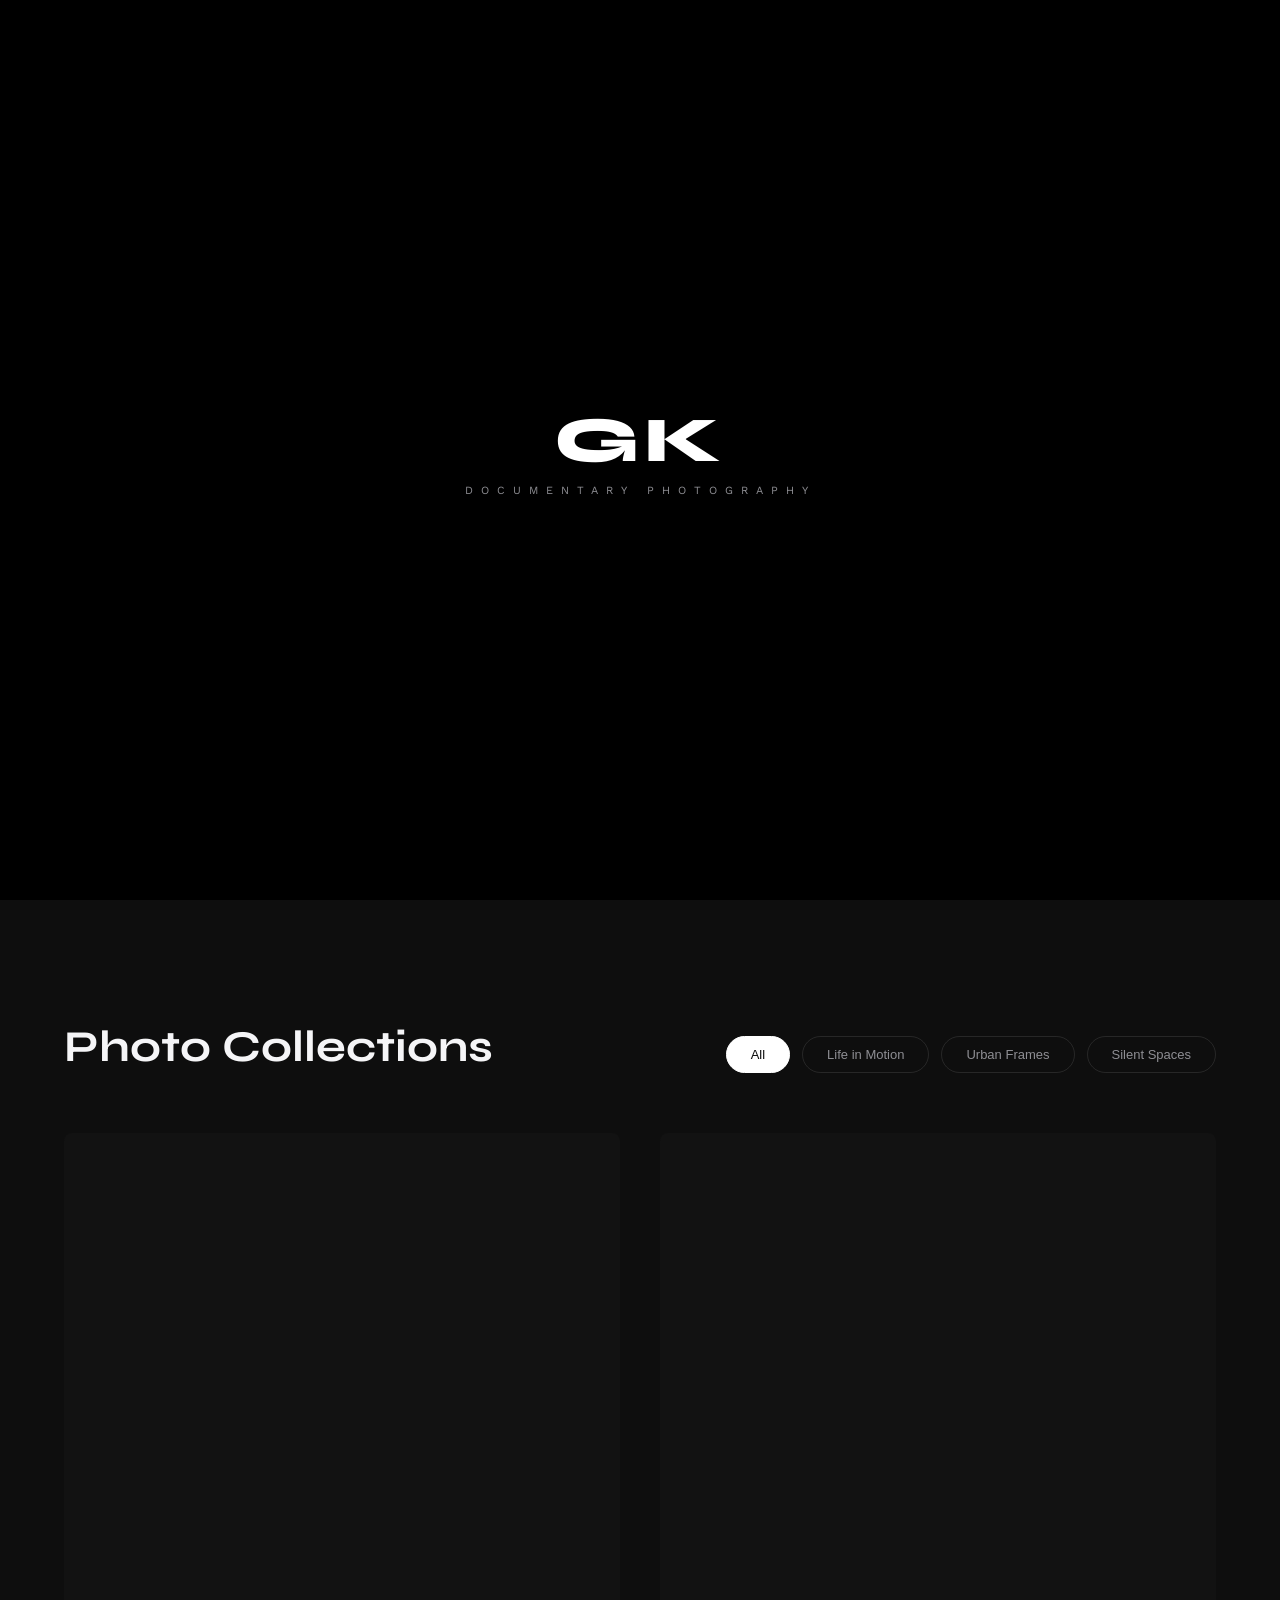
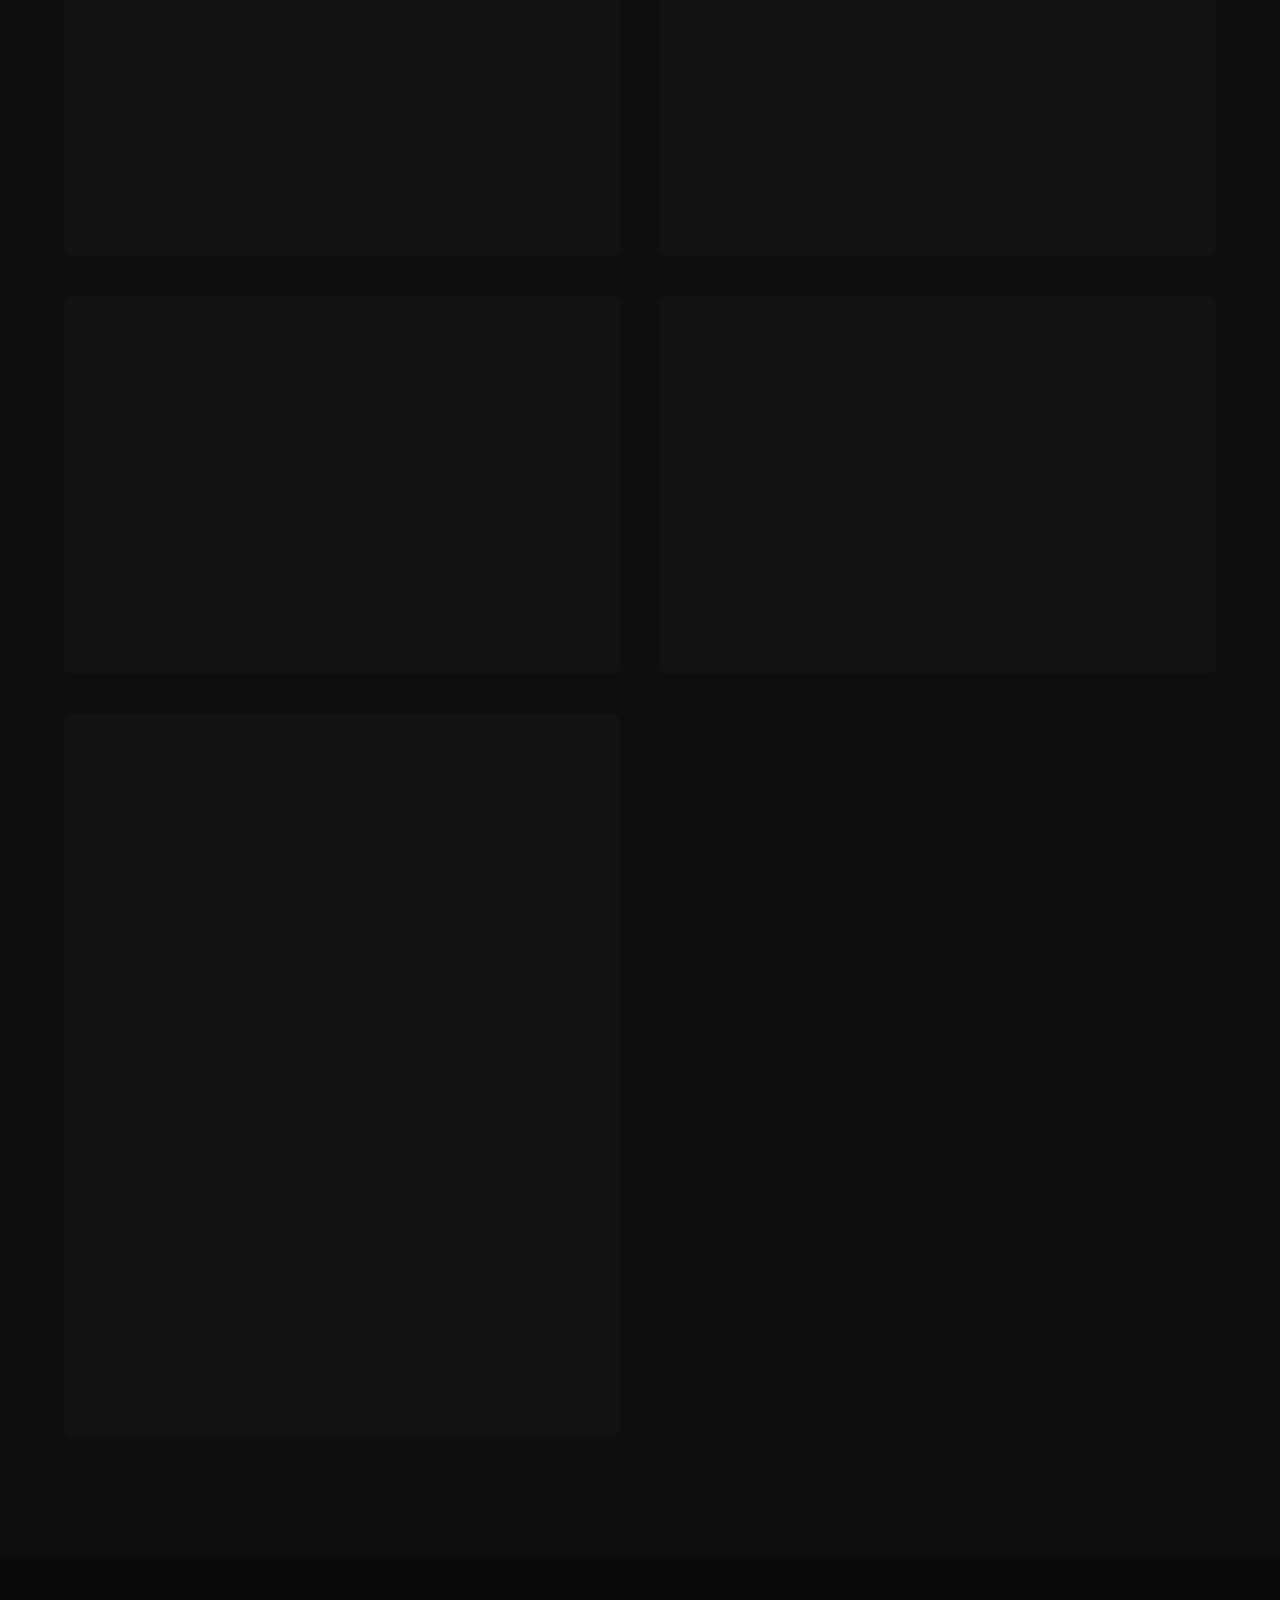
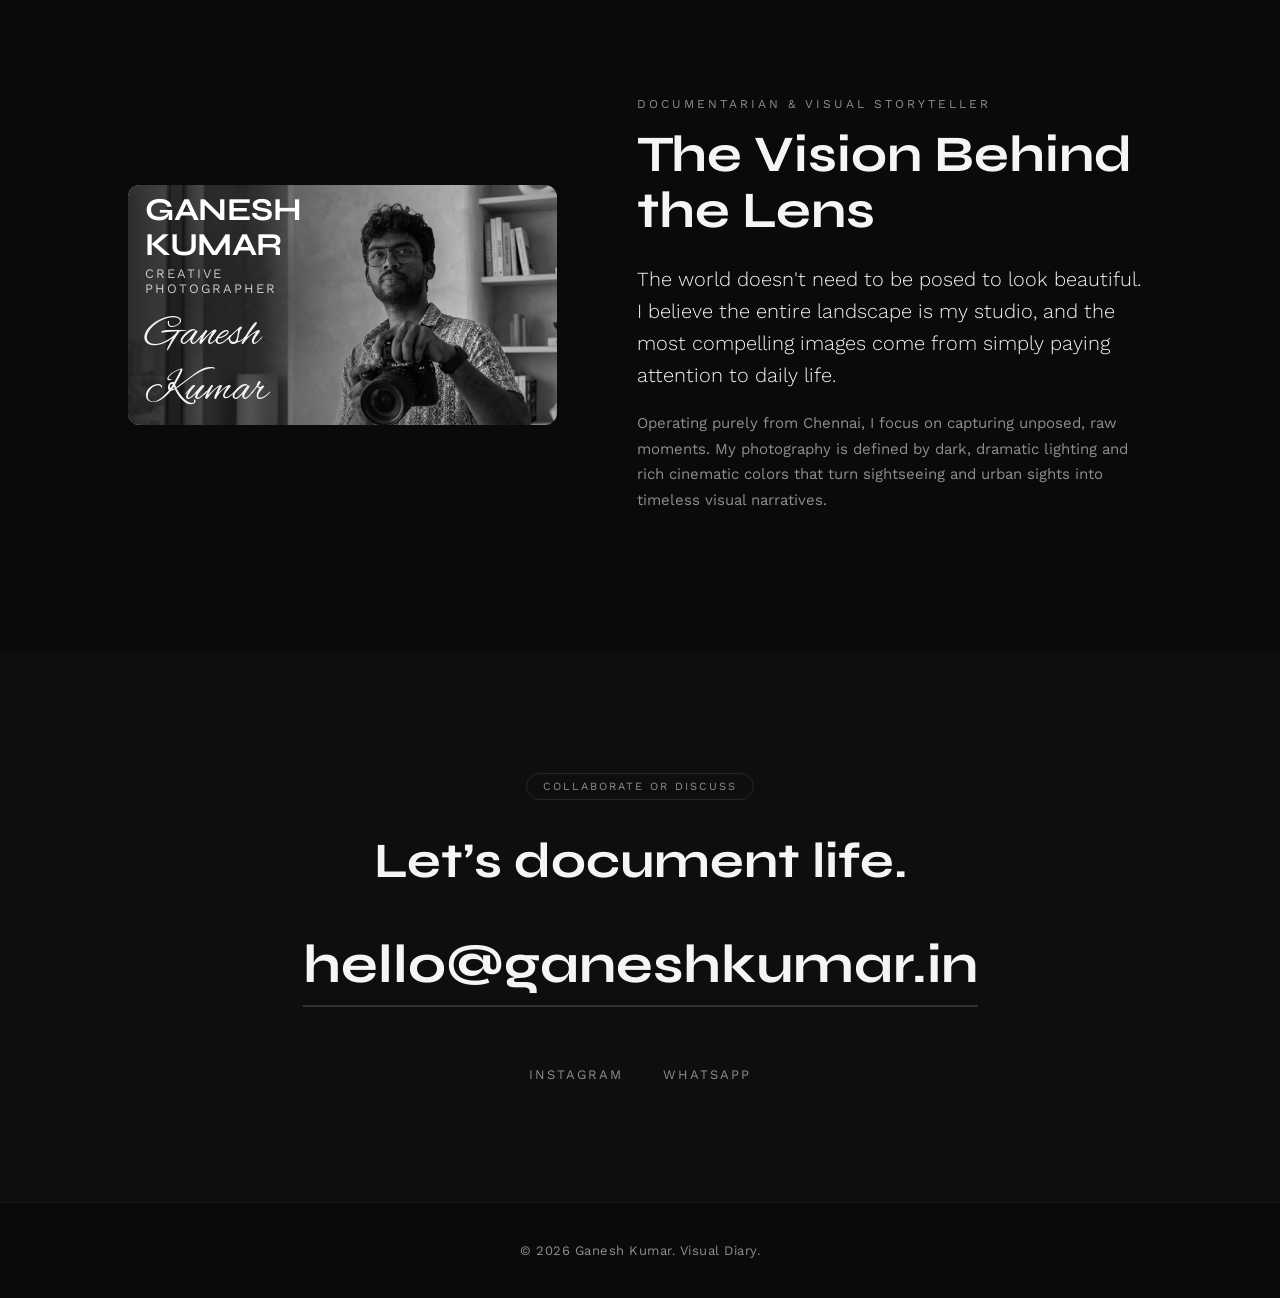
==== commit c9d3ef4b: "Add files via upload ghost mask" ====
--- a/index.html
+++ b/index.html
@@ -55,6 +55,8 @@
     </div>
 
     <section class="hero-section">
+        <!-- Add this ghost image layer -->
+        <div class="hero-ghost-face"></div>
         <div class="hero-content">
             <p class="hero-reveal-tag">Based in Chennai — Available Worldwide</p>
             <h1 class="hero-title">
@@ -200,9 +202,9 @@
             <a href="mailto:hello@ganeshkumar.in" class="cta-email-link">hello@ganeshkumar.in</a>
             
             <div class="social-links">
-                <a href="#" target="_blank" class="social-item">Instagram</a>
-                <a href="#" target="_blank" class="social-item">Vimeo</a>
-            </div>
+    <a href="https://www.instagram.com/ganesh_manohar" target="_blank" class="social-item">Instagram</a>
+    <a href="https://wa.me/919677225041" target="_blank" class="social-item">WhatsApp</a>
+</div>
         </div>
     </section>
 
@@ -237,6 +239,4 @@
 
     <script src="script.js"></script>
 </body>
-</html>
-
-```+</html>
--- a/style.css
+++ b/style.css
@@ -708,3 +708,23 @@
         margin-bottom: 4px;
     }
 }
+
+
+.hero-ghost-face {
+    position: absolute;
+    top: 0;
+    right: 0;
+    width: 50%;
+    height: 100%;
+    background-image: url('bio1.png');
+    background-size: cover;
+    background-position: right center;
+    /* Cinematic effects */
+    filter: grayscale(100%) contrast(1.2);
+    opacity: 0.15;
+    z-index: 1;
+    /* Fade out towards the left so text remains readable */
+    mask-image: linear-gradient(to left, black 30%, transparent 100%);
+    -webkit-mask-image: linear-gradient(to left, black 30%, transparent 100%);
+    pointer-events: none;
+}
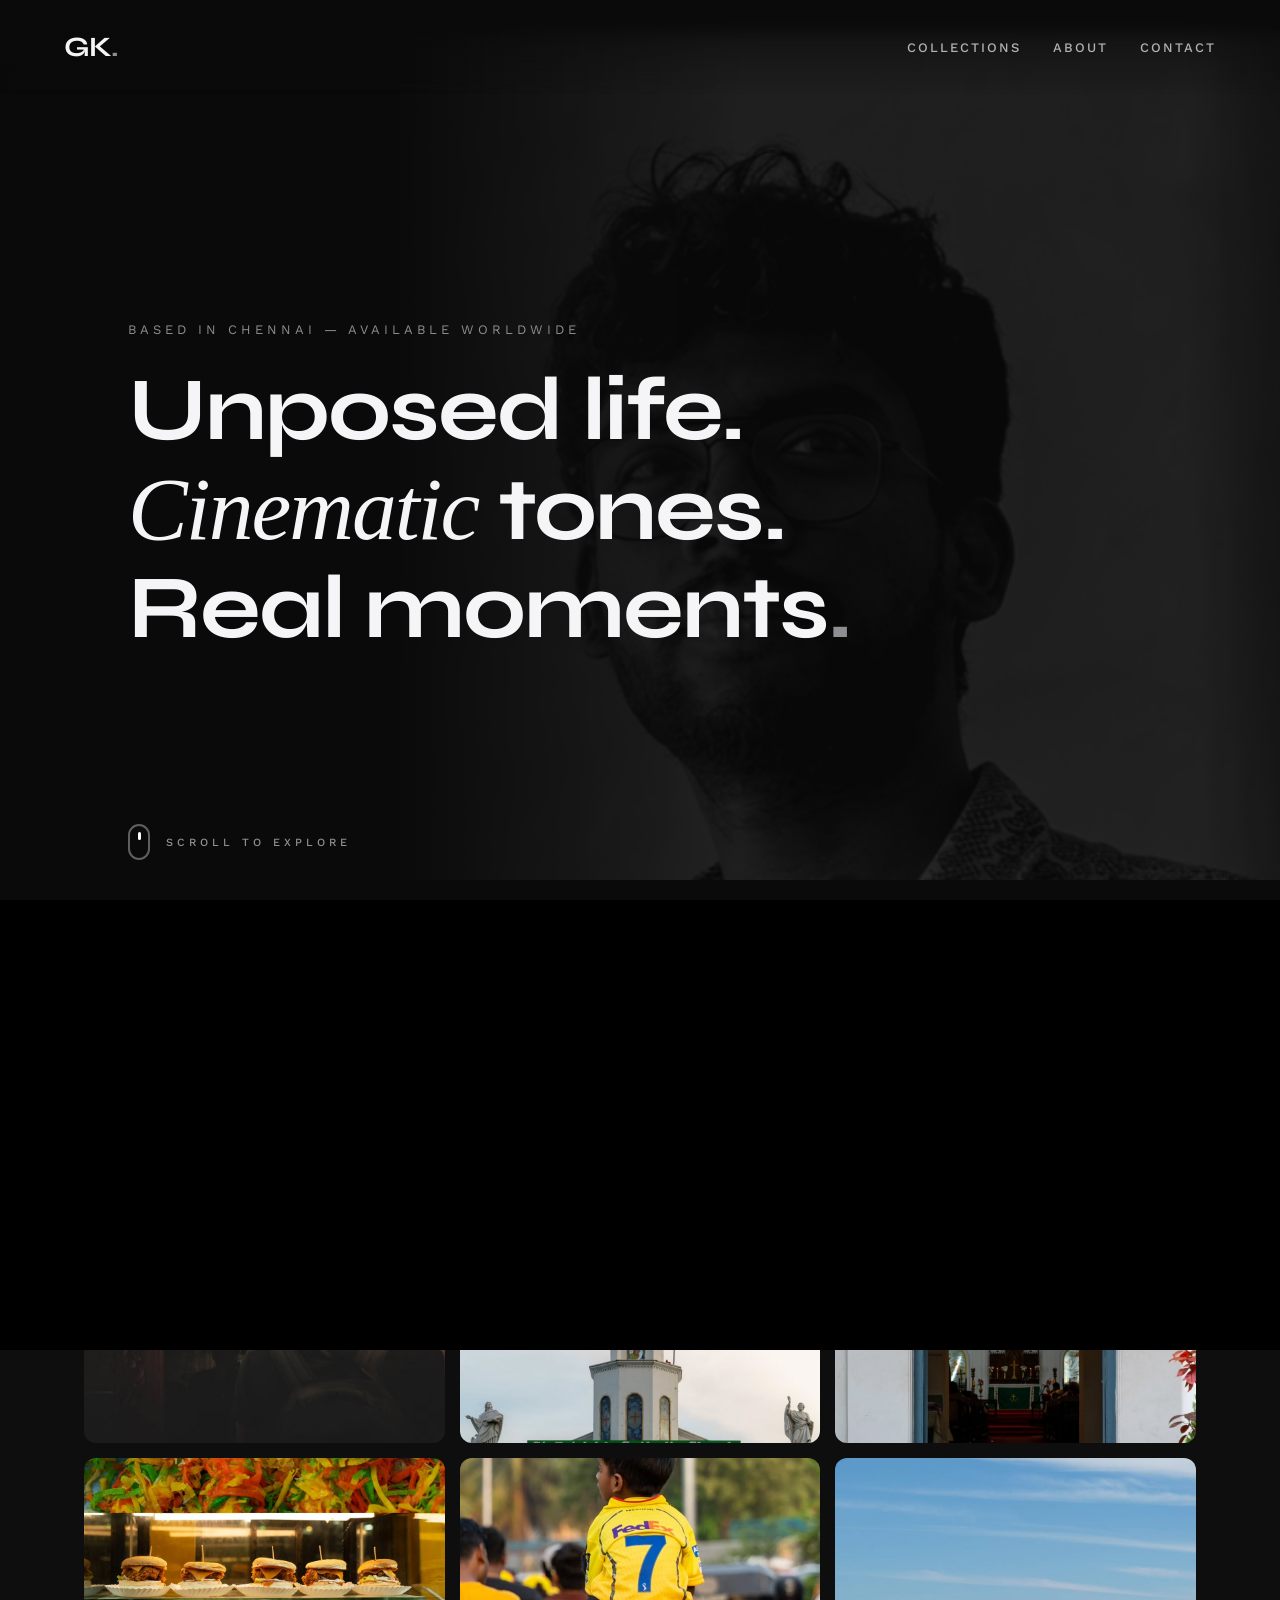
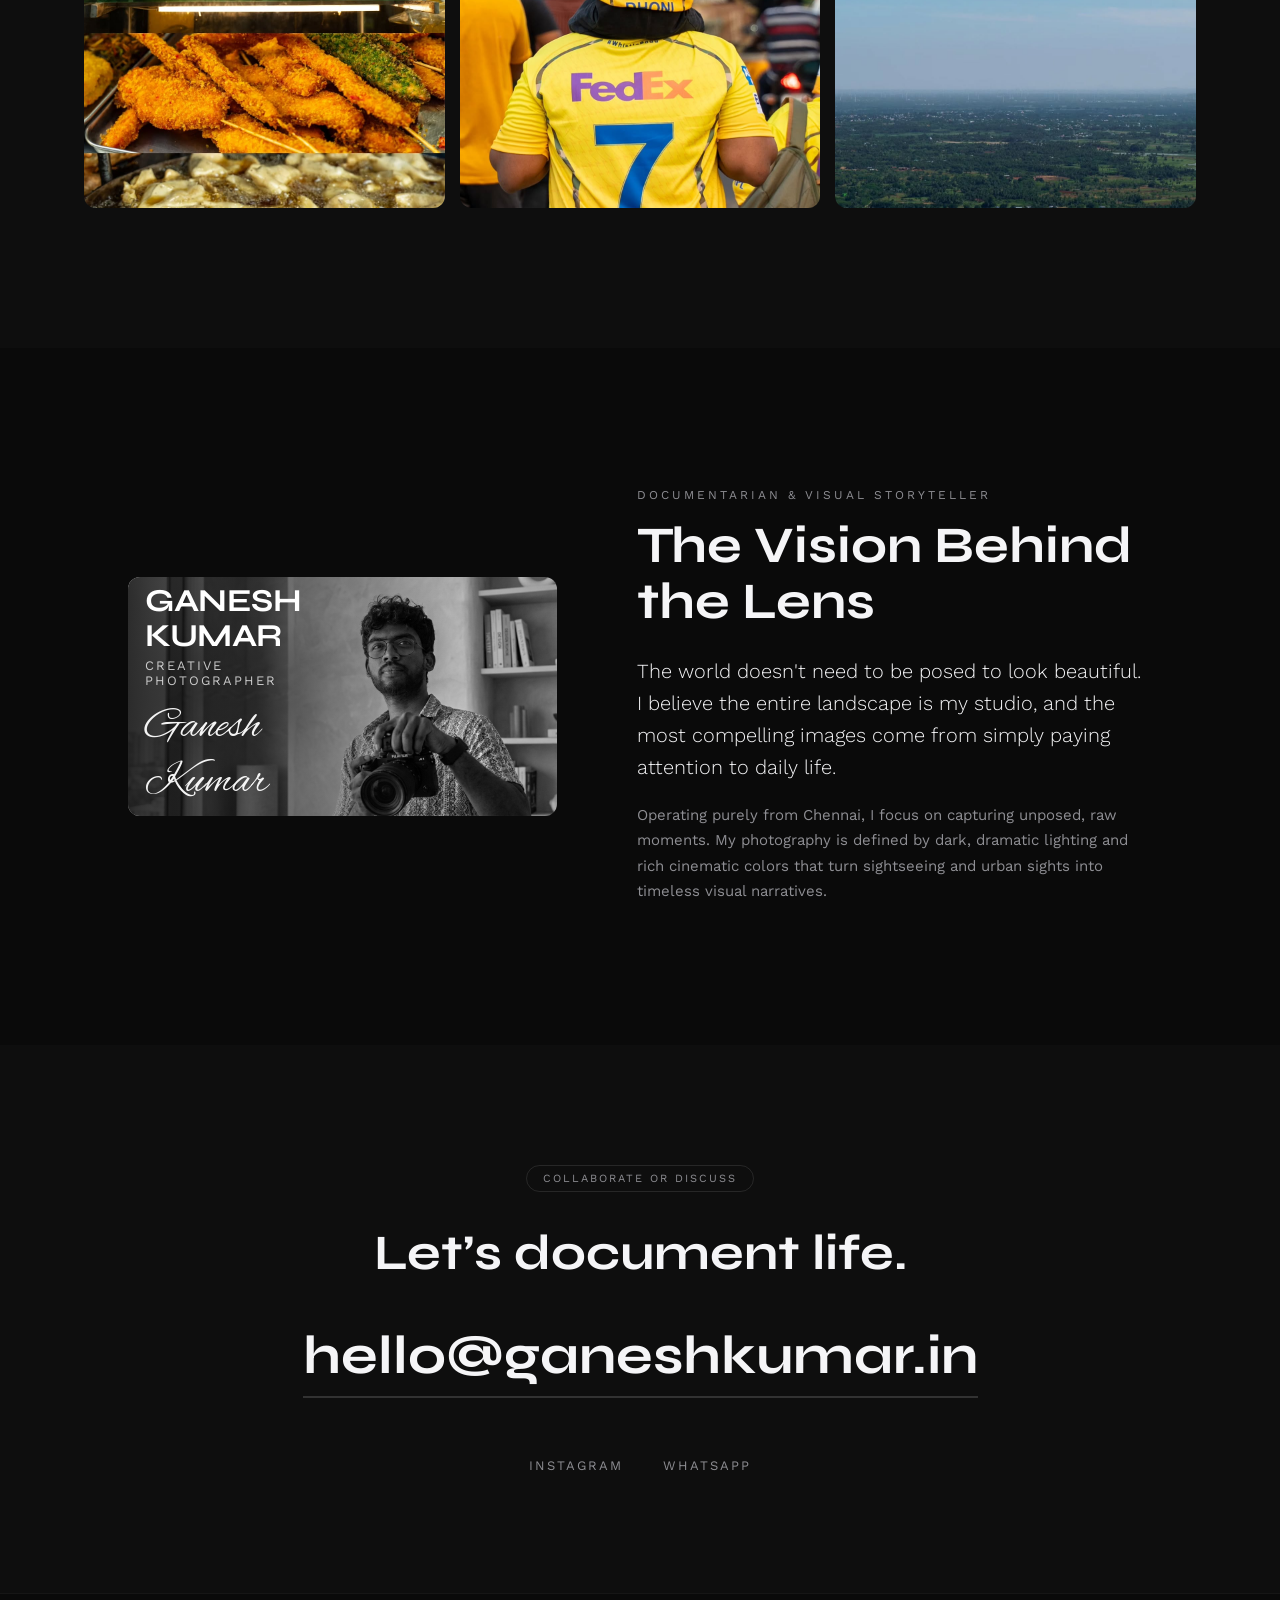
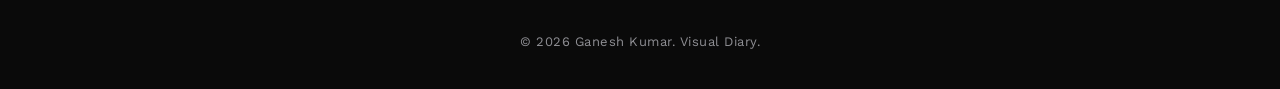
==== commit 6ec43b97: "Add files via upload new style" ====
--- a/index.html
+++ b/index.html
@@ -74,101 +74,11 @@
         </a>
     </section>
 
-    <section class="work-section" id="collections">
-        <div class="section-meta">
-            <h2 class="section-title">Photo Collections</h2>
-            
-            <div class="filter-bar-wrapper">
-                <div class="filter-bar">
-                    <button class="filter-btn active" data-filter="all">All</button>
-                    <button class="filter-btn" data-filter="life-in-motion">Life in Motion</button>
-                    <button class="filter-btn" data-filter="urban-frames">Urban Frames</button>
-                    <button class="filter-btn" data-filter="silent-spaces">Silent Spaces</button>
-                </div>
-            </div>
+   <section class="work-section" id="collections">
+    <h2 class="section-title">Photo Collections</h2>
+    <div class="portfolio-grid" id="portfolioGrid">
         </div>
-
-        <div class="portfolio-grid">
-            
-            <div class="gallery-item item-portrait" data-category="life-in-motion">
-                <div class="image-inner-wrapper slideshow-track anim-5x">
-                    <img src="img11.jpg" alt="Street Side Spices" class="portfolio-img slide-1" loading="lazy">
-                    <img src="img12.jpg" alt="Artisan Sharbat" class="portfolio-img slide-2" loading="lazy">
-                    <img src="img13.jpg" alt="Crisp Fritters" class="portfolio-img slide-3" loading="lazy">
-                    <img src="img10.jpg" alt="Traditional Marketplace Sweets" class="portfolio-img slide-4" loading="lazy">
-                    <img src="img22.jpg" alt="Fresh Prepared Food Display" class="portfolio-img slide-5" loading="lazy">
-                    <div class="img-overlay">
-                        <div class="overlay-details">
-                            <h3>Culinary & Street Food</h3>
-                            <p>Daily Documentary</p>
-                        </div>
-                    </div>
-                </div>
-            </div>
-
-            <div class="gallery-item item-portrait" data-category="life-in-motion">
-                <div class="image-inner-wrapper slideshow-track anim-4x">
-                    <img src="img14.jpg" alt="Yellow Fan Paint Portrait" class="portfolio-img slide-1" loading="lazy">
-                    <img src="img15.jpg" alt="Matchday Cap Costume" class="portfolio-img slide-2" loading="lazy">
-                    <img src="img16.jpg" alt="Stadia Jersey Backs" class="portfolio-img slide-3" loading="lazy">
-                    <img src="img17.jpg" alt="Generations of Supporters" class="portfolio-img slide-4" loading="lazy">
-                    <div class="img-overlay">
-                        <div class="overlay-details">
-                            <h3>Culture & Fandom</h3>
-                            <p>Life in Motion</p>
-                        </div>
-                    </div>
-                </div>
-            </div>
-
-            <div class="gallery-item item-landscape" data-category="urban-frames">
-                <div class="image-inner-wrapper slideshow-track anim-4x">
-                    <img src="img2.jpg" alt="Ancient Carved Outposts" class="portfolio-img slide-1" loading="lazy">
-                    <img src="img3.jpg" alt="Stone Colonnade Corridor" class="portfolio-img slide-2" loading="lazy">
-                    <img src="img4.jpg" alt="Eroded Historic Fort Walls" class="portfolio-img slide-3" loading="lazy">
-                    <img src="img8.jpg" alt="Monolithic Shrines" class="portfolio-img slide-4" loading="lazy">
-                    <div class="img-overlay">
-                        <div class="overlay-details">
-                            <h3>Heritage & Architecture</h3>
-                            <p>Architecture Frames</p>
-                        </div>
-                    </div>
-                </div>
-            </div>
-
-            <div class="gallery-item item-landscape" data-category="silent-spaces">
-                <div class="image-inner-wrapper slideshow-track anim-5x">
-                    <img src="img18.jpg" alt="Palm Canopy Line" class="portfolio-img slide-1" loading="lazy">
-                    <img src="img19.jpg" alt="Hazy Countryside Ridges" class="portfolio-img slide-2" loading="lazy">
-                    <img src="img20.jpg" alt="Solitary Flight at Sunset" class="portfolio-img slide-3" loading="lazy">
-                    <img src="img6.jpg"  alt="High Valley Grasslands" class="portfolio-img slide-4" loading="lazy">
-                    <img src="img21.jpg" alt="Lush Highland Agriculture" class="portfolio-img slide-5" loading="lazy">
-                    <div class="img-overlay">
-                        <div class="overlay-details">
-                            <h3>Nature & Rural Landscapes</h3>
-                            <p>Landscape Sightseeing</p>
-                        </div>
-                    </div>
-                </div>
-            </div>
-
-            <div class="gallery-item item-portrait" data-category="silent-spaces">
-                <div class="image-inner-wrapper slideshow-track anim-4x">
-                    <img src="img1.jpg" alt="Deity Shrines Close View" class="portfolio-img slide-1" loading="lazy">
-                    <img src="img5.jpg" alt="Altar Candles Ambient" class="portfolio-img slide-2" loading="lazy">
-                    <img src="img7.jpg" alt="Cathedral Arch Windows" class="portfolio-img slide-3" loading="lazy">
-                    <img src="img9.jpg" alt="Devotional Focal Displays" class="portfolio-img slide-4" loading="lazy">
-                    <div class="img-overlay">
-                        <div class="overlay-details">
-                            <h3>Sacred Spaces</h3>
-                            <p>Silent Spaces</p>
-                        </div>
-                    </div>
-                </div>
-            </div>
-
-        </div>
-    </section>
+</section>
 
     <section class="about-section" id="about">
         <div class="about-grid">
--- a/style.css
+++ b/style.css
@@ -714,17 +714,66 @@
     position: absolute;
     top: 0;
     right: 0;
-    width: 50%;
+    width: 70%; /* Increase width to occupy more of the right space */
     height: 100%;
+    
+    /* Anchor to the right edge */
     background-image: url('bio1.png');
-    background-size: cover;
+    background-size: contain; /* Use 'contain' so it doesn't get cut off weirdly */
+    background-repeat: no-repeat;
     background-position: right center;
-    /* Cinematic effects */
+    
     filter: grayscale(100%) contrast(1.2);
-    opacity: 0.15;
+    opacity: 0.12; /* Slightly lower opacity for better text contrast */
     z-index: 1;
-    /* Fade out towards the left so text remains readable */
-    mask-image: linear-gradient(to left, black 30%, transparent 100%);
-    -webkit-mask-image: linear-gradient(to left, black 30%, transparent 100%);
     pointer-events: none;
-}
+    
+    /* The Magic: A wide gradient fade that leaves the left 40% completely empty */
+    -webkit-mask-image: linear-gradient(to right, transparent 0%, black 40%, black 100%);
+    mask-image: linear-gradient(to right, transparent 0%, black 40%, black 100%);
+}
+
+/* Mobile Responsive Adjustments */
+@media (max-width: 768px) {
+    .hero-ghost-face {
+        width: 100%; /* Take full width on small screens to ensure visibility */
+        opacity: 0.1; /* Lower opacity on mobile so it doesn't clash with text */
+        -webkit-mask-image: linear-gradient(to left, black 40%, transparent 100%);
+        mask-image: linear-gradient(to left, black 40%, transparent 100%);
+    }
+}
+
+
+.portfolio-grid {
+    display: grid;
+    grid-template-columns: repeat(3, 1fr);
+    gap: 15px;
+    padding: 20px;
+    max-width: 1200px;
+    margin: 0 auto;
+}
+
+.gallery-card {
+    height: 350px;
+    position: relative;
+    border-radius: 12px;
+    overflow: hidden;
+    background: #111;
+}
+
+.gallery-card img {
+    position: absolute;
+    width: 100%;
+    height: 100%;
+    object-fit: cover; /* Ensures images fill the box nicely */
+    opacity: 0;
+    transition: opacity 1s ease-in-out;
+}
+
+.gallery-card img.active {
+    opacity: 1;
+}
+
+/* Responsive adjustments */
+@media (max-width: 900px) { .portfolio-grid { grid-template-columns: repeat(2, 1fr); } }
+@media (max-width: 600px) { .portfolio-grid { grid-template-columns: 1fr; } }
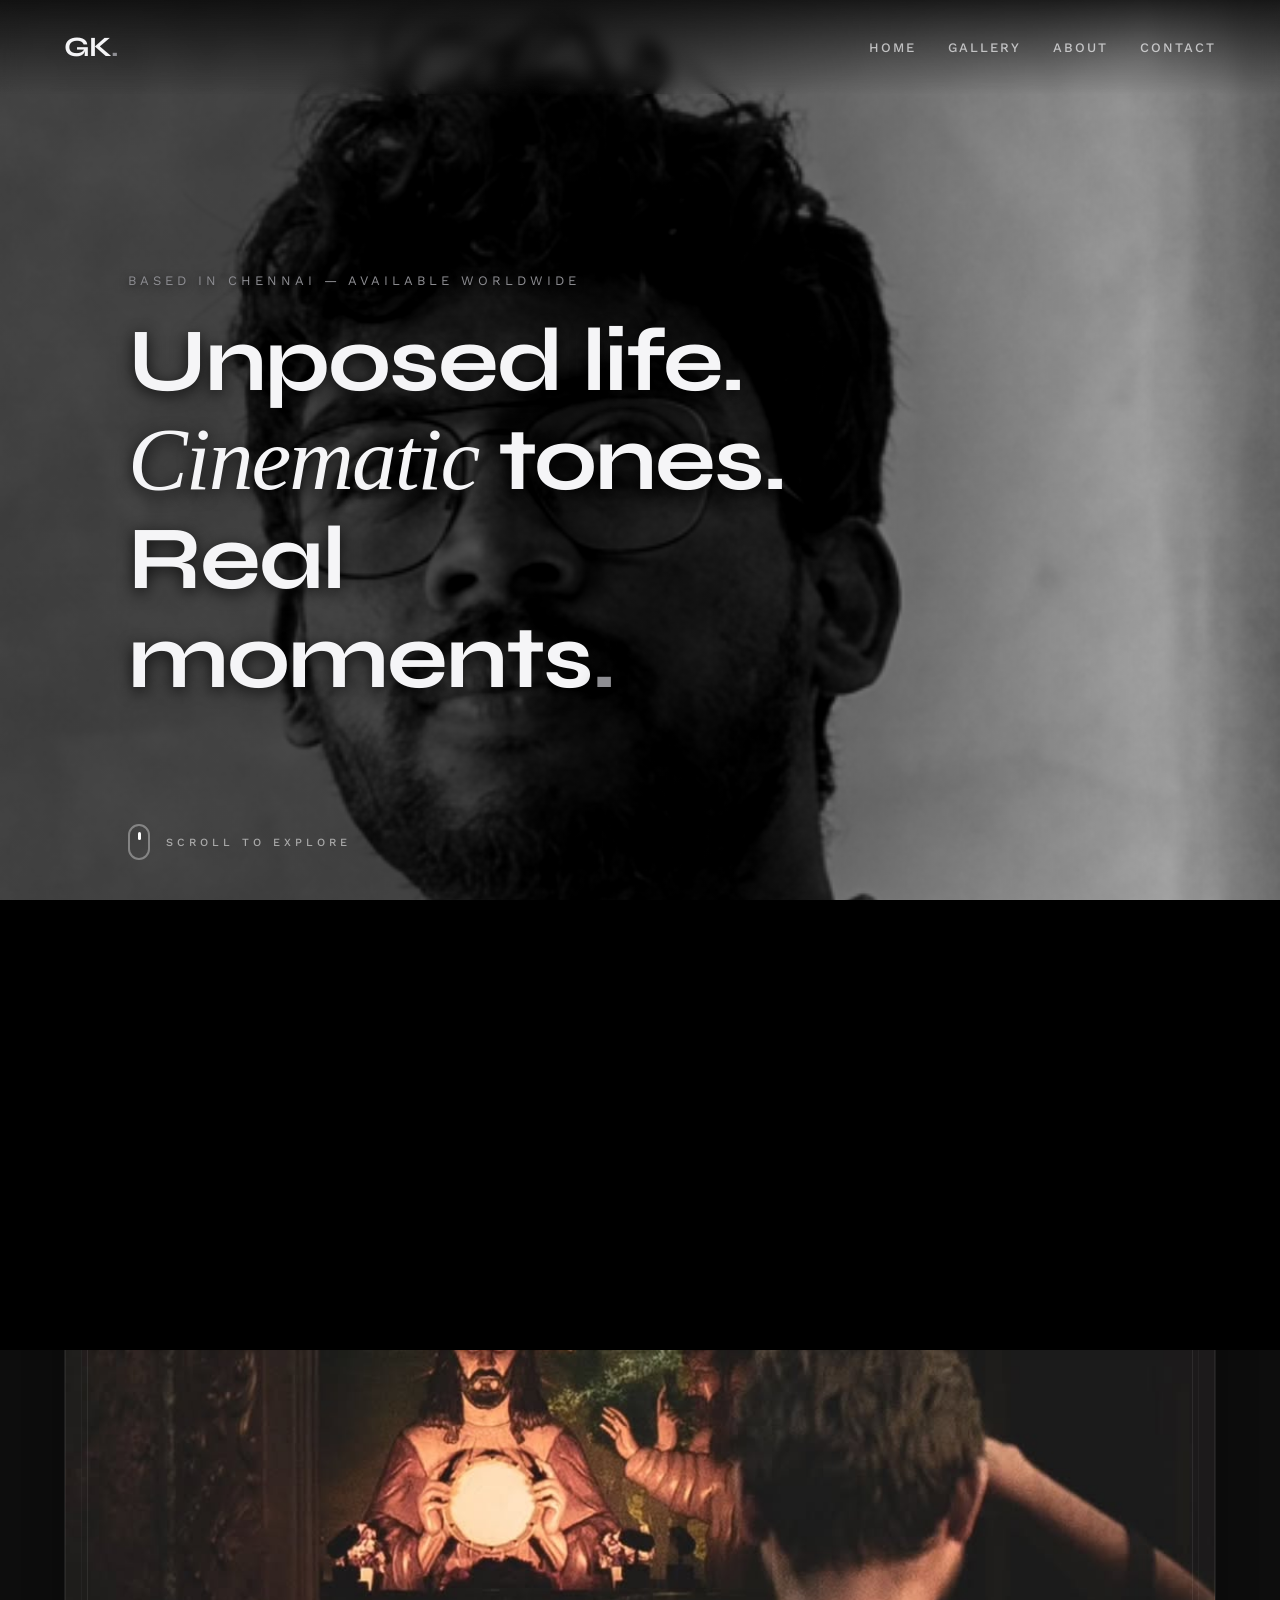
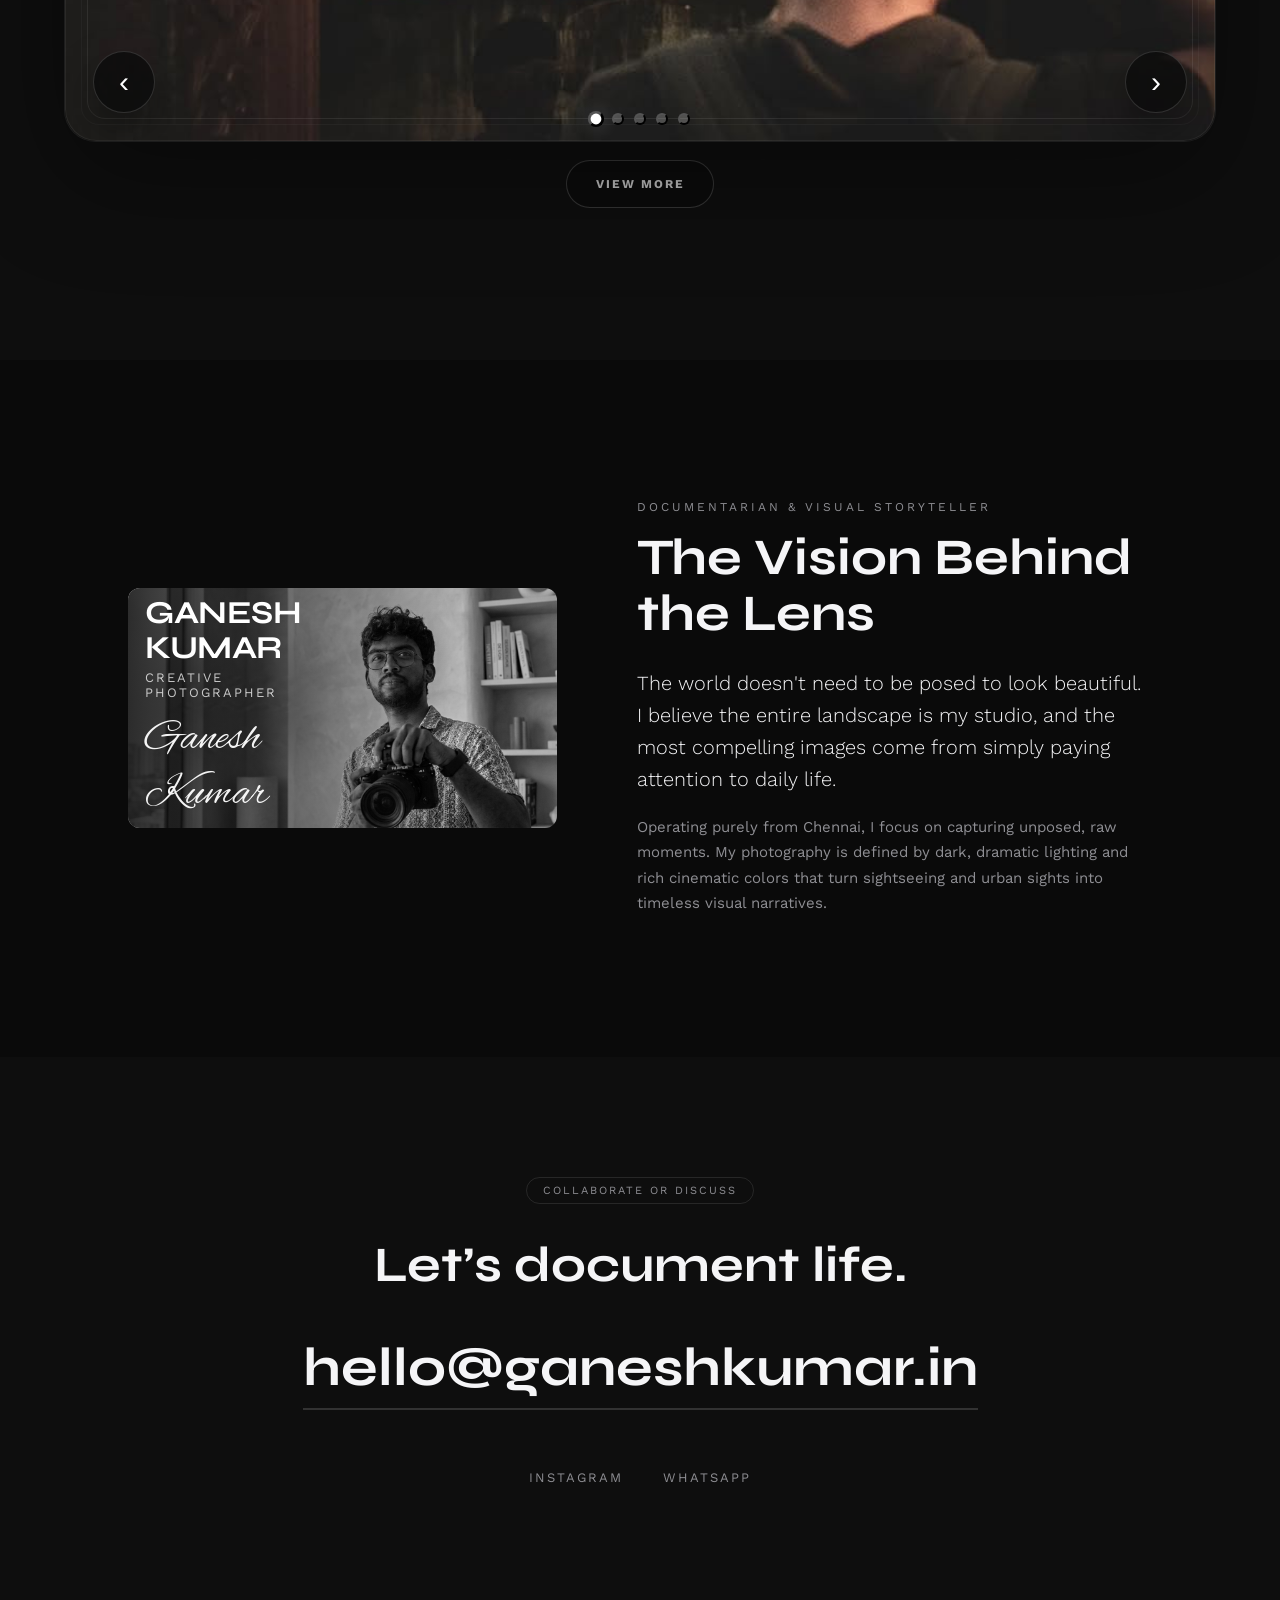
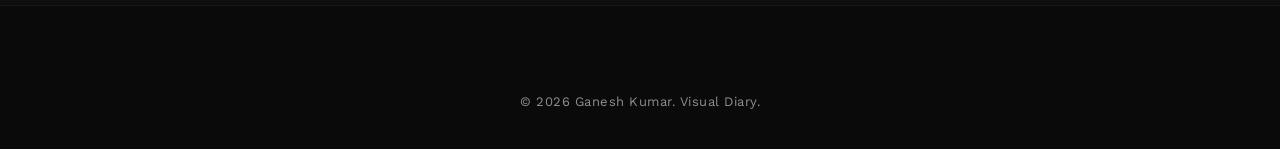
==== commit 82be6469: "Add files via upload New Updation!" ====
--- a/index.html
+++ b/index.html
@@ -24,16 +24,17 @@
 
     <header class="main-header">
         <div class="logo-block">
-            <a href="#" class="brand-logo">GK<span class="dot">.</span></a>
+            <a href="index.html" class="brand-logo">GK<span class="dot">.</span></a>
         </div>
         
         <nav class="nav-menu desktop-nav">
-            <a href="#collections" class="nav-item">Collections</a>
+            <a href="index.html" class="nav-item">Home</a>
+            <a href="#gallery" class="nav-item">Gallery</a>
             <a href="#about" class="nav-item">About</a>
             <a href="#contact" class="nav-item">Contact</a>
         </nav>
 
-        <button class="camera-dial-toggle" id="menuToggle" aria-label="Toggle Navigation Menu">
+        <button class="camera-dial-toggle" id="menuToggle" aria-label="Toggle Navigation Menu" aria-expanded="false">
             <div class="dial-ridges"></div>
             <div class="dial-face">
                 <span class="dial-indicator"></span>
@@ -47,15 +48,16 @@
     </header>
 
     <div class="mobile-nav-overlay" id="mobileNav">
+        <button class="mobile-close" id="mobileClose" aria-label="Close menu">✕</button>
         <nav class="mobile-menu-links">
-            <a href="#collections" class="mobile-nav-item">Collections</a>
+            <a href="index.html" class="mobile-nav-item">Home</a>
+            <a href="#gallery" class="mobile-nav-item">Gallery</a>
             <a href="#about" class="mobile-nav-item">About</a>
             <a href="#contact" class="mobile-nav-item">Contact</a>
         </nav>
     </div>
 
     <section class="hero-section">
-        <!-- Add this ghost image layer -->
         <div class="hero-ghost-face"></div>
         <div class="hero-content">
             <p class="hero-reveal-tag">Based in Chennai — Available Worldwide</p>
@@ -66,7 +68,7 @@
             </h1>
         </div>
         
-        <a href="#collections" class="scroll-indicator" aria-label="Scroll downward">
+        <a href="#gallery" class="scroll-indicator" aria-label="Scroll downward">
             <div class="mouse-capsule">
                 <span class="wheel-dot"></span>
             </div>
@@ -74,10 +76,23 @@
         </a>
     </section>
 
-   <section class="work-section" id="collections">
-    <h2 class="section-title">Photo Collections</h2>
-    <div class="portfolio-grid" id="portfolioGrid">
+   <section class="work-section" id="gallery">
+    <h2 class="section-title">Gallery</h2>
+    <div class="collection-carousel">
+        <div class="carousel-card">
+            <div class="carousel-frame"></div>
+            <div class="photo-capture-overlay" id="captureOverlay"></div>
+            <img id="carouselImage" src="img1.jpg" alt="Featured collection photo" loading="lazy">
+            <div class="carousel-controls">
+                <button class="carousel-btn carousel-prev" id="carouselPrev" aria-label="Previous photo">‹</button>
+                <button class="carousel-btn carousel-next" id="carouselNext" aria-label="Next photo">›</button>
+            </div>
+            <div class="carousel-dots" id="carouselIndicators"></div>
         </div>
+        <div class="collection-actions">
+            <a href="gallery.html" class="view-more-btn">View More</a>
+        </div>
+    </div>
 </section>
 
     <section class="about-section" id="about">
--- a/style.css
+++ b/style.css
@@ -221,6 +221,36 @@
     border-color: var(--accent);
 }
 
+/* Show a clean Close (X) glyph when the mobile menu is open */
+.camera-dial-toggle.active .dial-modes-icons,
+.camera-dial-toggle.active .dial-indicator,
+.camera-dial-toggle.active .dial-ridges,
+.camera-dial-toggle.active .dial-face {
+    opacity: 0;
+    transform: scale(0.8);
+    transition: opacity 180ms ease, transform 240ms ease;
+}
+
+/* Close button inside the mobile overlay */
+.mobile-close {
+    position: absolute;
+    top: 22px;
+    right: 22px;
+    width: 56px;
+    height: 56px;
+    border-radius: 12px;
+    background: rgba(255,255,255,0.06);
+    border: 1px solid rgba(255,255,255,0.08);
+    color: #fff;
+    display: grid;
+    place-items: center;
+    font-size: 22px;
+    z-index: 1200;
+    cursor: pointer;
+    transition: background 180ms ease, transform 180ms ease;
+}
+.mobile-close:hover { background: rgba(255,255,255,0.12); transform: scale(1.03); }
+
 /* ==========================================================================
    MOBILE FULL PANEL OVERLAY
    ========================================================================== */
@@ -292,7 +322,8 @@
 
 .hero-content {
     position: relative;
-    z-index: 3;
+    z-index: 5;
+    max-width: 65%;
 }
 
 .hero-reveal-tag {
@@ -301,6 +332,7 @@
     letter-spacing: 4px;
     color: var(--text-muted);
     margin-bottom: 24px;
+    text-shadow: 0 2px 8px rgba(0, 0, 0, 0.7);
 }
 
 .hero-title {
@@ -309,10 +341,23 @@
     line-height: 1.1;
     font-weight: 700;
     letter-spacing: -2px;
+    text-shadow: 0 4px 16px rgba(0, 0, 0, 0.8);
 }
 
 .hero-title .italic-text { font-family: serif; font-style: italic; font-weight: 400; }
 .hero-title .brand-color { color: var(--text-muted); }
+
+@media (max-width: 1024px) {
+    .hero-content {
+        max-width: 75%;
+    }
+}
+
+@media (max-width: 768px) {
+    .hero-content {
+        max-width: 100%;
+    }
+}
 
 .scroll-indicator {
     position: absolute;
@@ -386,6 +431,61 @@
 }
 
 .section-title { font-family: 'Syne', sans-serif; font-size: clamp(28px, 4vw, 44px); font-weight: 700; }
+.gallery-intro { margin-top: 18px; color: rgba(255,255,255,0.72); max-width: 700px; line-height: 1.9; margin-bottom: 40px; }
+.gallery-grid { display: grid; grid-template-columns: repeat(3, minmax(0, 1fr)); gap: 18px; }
+.gallery-item { overflow: hidden; border-radius: 22px; background: #090909; min-height: 280px; }
+.gallery-item img { width: 100%; height: 100%; object-fit: cover; display: block; transition: transform 0.9s ease, filter 0.9s ease; }
+.gallery-item:hover img { transform: scale(1.05); filter: saturate(1.1) contrast(1.03); }
+.place-grid { display: grid; grid-template-columns: repeat(3, minmax(0, 1fr)); gap: 20px; }
+.place-card { position: relative; overflow: hidden; border-radius: 28px; border: 1px solid rgba(255,255,255,0.1); background: #090909; cursor: pointer; transition: transform 0.35s ease, box-shadow 0.35s ease, border-color 0.35s ease; }
+.place-card:hover { transform: translateY(-3px); box-shadow: 0 30px 80px rgba(0,0,0,0.28); border-color: rgba(255,255,255,0.18); }
+.place-card img { width: 100%; height: 100%; object-fit: cover; display: block; filter: brightness(0.9); transition: transform 1s ease, filter 0.9s ease; }
+.place-card:hover img { transform: scale(1.06); filter: brightness(1); }
+.place-tag { position: absolute; top: 16px; left: 16px; padding: 10px 14px; border-radius: 999px; background: rgba(0,0,0,0.6); color: #fff; font-size: 11px; letter-spacing: 1.7px; text-transform: uppercase; z-index: 2; }
+.place-info { position: absolute; left: 16px; bottom: 18px; color: #fff; z-index: 2; }
+.place-name { display: block; font-family: 'Syne', sans-serif; font-size: 24px; font-weight: 700; margin-bottom: 6px; letter-spacing: -0.04em; }
+.place-count { display: inline-flex; align-items: center; gap: 8px; font-size: 13px; color: rgba(255,255,255,0.85); }
+.place-count::before { content: "📷"; }
+.place-modal { position: fixed; inset: 0; background: rgba(5,5,5,0.92); backdrop-filter: blur(12px); display: none; align-items: center; justify-content: center; padding: 24px; z-index: 22000; }
+.place-modal.active { display: flex; }
+.place-modal-content { width: min(1180px, 100%); max-height: calc(100vh - 80px); overflow-y: auto; padding: 26px; border-radius: 32px; background: rgba(8,8,8,0.96); box-shadow: 0 40px 110px rgba(0,0,0,0.45); border: 1px solid rgba(255,255,255,0.08); }
+.modal-close { position: absolute; top: 18px; right: 18px; width: 42px; height: 42px; border: 1px solid rgba(255,255,255,0.12); border-radius: 50%; background: rgba(10,10,10,0.82); color: #ffffff; font-size: 28px; cursor: pointer; display: grid; place-items: center; transition: transform 0.3s ease, background 0.3s ease; }
+.modal-close:hover { transform: scale(1.05); background: rgba(255,255,255,0.08); }
+.place-modal-header { display: flex; flex-direction: column; gap: 16px; margin-bottom: 20px; }
+.place-modal-badge { display: inline-block; padding: 8px 14px; border-radius: 999px; background: rgba(255,255,255,0.08); color: #fff; font-size: 12px; text-transform: uppercase; letter-spacing: 1.6px; }
+.place-modal-content h2 { font-family: 'Syne', sans-serif; font-size: clamp(32px, 4vw, 48px); letter-spacing: -0.06em; margin: 0; }
+.place-modal-content p { color: rgba(255,255,255,0.75); line-height: 1.85; margin: 0; max-width: 860px; }
+.place-photo-grid { display: grid; grid-template-columns: repeat(3, minmax(0, 1fr)); gap: 16px; }
+.place-photo-grid a,
+.place-photo-grid img {
+    width: 100%;
+    border-radius: 24px;
+    object-fit: cover;
+    min-height: 220px;
+}
+.place-photo-grid a {
+    position: relative;
+    overflow: hidden;
+    display: block;
+}
+.place-photo-grid img { transition: transform 0.8s ease; }
+.place-photo-grid a:hover img { transform: scale(1.03); }
+.place-photo-grid a::after {
+    content: 'Download';
+    position: absolute;
+    left: 50%;
+    bottom: 16px;
+    transform: translateX(-50%);
+    padding: 10px 16px;
+    border-radius: 999px;
+    background: rgba(0,0,0,0.7);
+    color: #fff;
+    font-size: 13px;
+    letter-spacing: 1.2px;
+    opacity: 0;
+    transition: opacity 0.25s ease, transform 0.25s ease;
+}
+.place-photo-grid a:hover::after { opacity: 1; transform: translate(-50%, -4px); }
 .filter-bar { display: flex; gap: 12px; flex-wrap: wrap; }
 
 .filter-btn {
@@ -610,8 +710,13 @@
 /* ==========================================================================
    FOOTER FRAME
    ========================================================================== */
-.site-footer { padding: 40px 5%; border-top: 1px solid rgba(255,255,255,0.05); background-color: var(--bg-dark); text-align: center; }
-.copyright-text { font-size: 13px; color: var(--text-muted); letter-spacing: 0.5px; }
+.site-footer { padding: 60px 5% 40px; border-top: 1px solid rgba(255,255,255,0.05); background-color: var(--bg-dark); text-align: center; }
+.copyright-text { font-size: 13px; color: var(--text-muted); letter-spacing: 0.5px; margin-top: 28px; }
+.footer-email { display: block; font-family: 'Syne', sans-serif; font-size: clamp(18px, 3.5vw, 32px); color: var(--text-main); text-decoration: none; font-weight: 700; margin-bottom: 24px; transition: color 0.3s ease; }
+.footer-email:hover { color: rgba(255,255,255,0.85); }
+.footer-social-links { display: flex; justify-content: center; gap: 32px; margin-bottom: 28px; flex-wrap: wrap; }
+.footer-social-item { color: rgba(255,255,255,0.65); text-decoration: none; font-size: 12px; text-transform: uppercase; letter-spacing: 1.6px; transition: color 0.3s ease; }
+.footer-social-item:hover { color: rgba(255,255,255,0.95); }
 
 /* ==========================================================================
    FULL SCREEN LIGHTBOX OVERLAY
@@ -666,7 +771,13 @@
 /* ==========================================================================
    RESPONSIVE LAYOUT BREAKPOINTS
    ========================================================================== */
-@media (max-width: 968px) {
+@media (min-width: 1024px) {
+    /* Desktop: always show inline nav, hide dial */
+    .desktop-nav { display: flex !important; }
+    .camera-dial-toggle { display: none !important; }
+}
+
+@media (max-width: 568px) {
     .portfolio-grid { grid-template-columns: 1fr; gap: 35px; }
     .about-grid { grid-template-columns: 1fr; gap: 40px; }
     .main-header { padding: 20px 5%; }
@@ -693,6 +804,11 @@
 }
 
 @media (max-width: 600px) {
+    .site-footer { padding: 50px 4% 30px; }
+    .footer-email { font-size: clamp(16px, 4vw, 24px); margin-bottom: 18px; }
+    .footer-social-links { gap: 20px; margin-bottom: 20px; }
+    .footer-social-item { font-size: 11px; letter-spacing: 1.2px; }
+    .copyright-text { font-size: 12px; margin-top: 20px; }
     .work-section { padding: 80px 4%; }
     .about-section { padding: 60px 5%; }
     .contact-section { padding: 80px 4%; }
@@ -709,71 +825,444 @@
     }
 }
 
-
 .hero-ghost-face {
     position: absolute;
     top: 0;
     right: 0;
-    width: 70%; /* Increase width to occupy more of the right space */
+    width: 100%;
     height: 100%;
-    
-    /* Anchor to the right edge */
-    background-image: url('bio1.png');
-    background-size: contain; /* Use 'contain' so it doesn't get cut off weirdly */
-    background-repeat: no-repeat;
-    background-position: right center;
-    
-    filter: grayscale(100%) contrast(1.2);
-    opacity: 0.12; /* Slightly lower opacity for better text contrast */
     z-index: 1;
     pointer-events: none;
     
-    /* The Magic: A wide gradient fade that leaves the left 40% completely empty */
-    -webkit-mask-image: linear-gradient(to right, transparent 0%, black 40%, black 100%);
-    mask-image: linear-gradient(to right, transparent 0%, black 40%, black 100%);
-}
-
-/* Mobile Responsive Adjustments */
+    background-image: url('./bio1.png');
+    background-size: cover;
+    background-position: right center;
+    background-repeat: no-repeat;
+    background-attachment: fixed;
+    
+    /* fully desaturate image for a classic monochrome portrait look */
+    filter: grayscale(100%) contrast(1.05) brightness(0.95);
+    opacity: 1;
+}
+
+/* Soft fade overlay: image visible on the right, gently blends to dark on the left */
+.hero-ghost-face::after {
+    content: "";
+    position: absolute;
+    inset: 0;
+    /* Softer monochrome blend: more transparent on the left so the face reads through */
+    background: linear-gradient(to left, rgba(0,0,0,0) 0%, rgba(0,0,0,0.30) 30%, rgba(0,0,0,0.60) 55%);
+    pointer-events: none;
+    z-index: 2;
+}
+
+/* Tablet adjustments */
+@media (max-width: 1024px) {
+    .hero-ghost-face {
+        background-position: center right;
+        opacity: 1;
+    }
+}
+
+/* Mobile adjustments */
 @media (max-width: 768px) {
     .hero-ghost-face {
-        width: 100%; /* Take full width on small screens to ensure visibility */
-        opacity: 0.1; /* Lower opacity on mobile so it doesn't clash with text */
-        -webkit-mask-image: linear-gradient(to left, black 40%, transparent 100%);
-        mask-image: linear-gradient(to left, black 40%, transparent 100%);
-    }
-}
-
-
-.portfolio-grid {
+        background-position: center center;
+        background-attachment: scroll;
+        opacity: 1;
+    }
+    
+    /* On mobile, use a centered image with a softer left mask so the portrait shows through */
+    .hero-ghost-face::after {
+        background: linear-gradient(to left, rgba(0,0,0,0) 0%, rgba(0,0,0,0.25) 30%, rgba(0,0,0,0.55) 60%);
+    }
+}
+
+@media (max-width: 480px) {
+    .hero-ghost-face {
+        opacity: 1;
+    }
+    
+    .hero-ghost-face::after {
+        background: linear-gradient(to left, rgba(0,0,0,0) 0%, rgba(0,0,0,0.25) 30%, rgba(0,0,0,0.55) 60%);
+    }
+}
+
+.collection-carousel {
+    position: relative;
+    width: 100%;
+    margin: 0 auto;
+    padding: 20px 0 32px;
+}
+
+.carousel-card {
+    position: relative;
+    overflow: hidden;
+    border-radius: 32px;
+    border: 1px solid rgba(255,255,255,0.08);
+    background: rgba(10,10,10,0.9);
+    box-shadow: 0 34px 110px rgba(0,0,0,0.35);
+    min-height: auto;
+}
+
+.carousel-frame {
+    pointer-events: none;
+    position: absolute;
+    inset: 0;
+    border-radius: 32px;
+    box-shadow: inset 0 0 0 1px rgba(255,255,255,0.06), inset 0 0 0 40px transparent;
+}
+
+.carousel-frame::before,
+.carousel-frame::after {
+    content: "";
+    position: absolute;
+    border: 1px solid rgba(255,255,255,0.08);
+    border-radius: 18px;
+}
+
+.carousel-frame::before {
+    inset: 22px;
+}
+
+.carousel-frame::after {
+    top: 16px;
+    left: 16px;
+    right: 16px;
+    bottom: 16px;
+    opacity: 0.45;
+}
+
+.collection-carousel img {
+    display: block;
+    width: 100%;
+    aspect-ratio: 16/9;
+    height: auto;
+    object-fit: cover;
+    transition: transform 1.5s ease, filter 1.2s ease, opacity 0.4s ease;
+}
+
+.collection-carousel img.fade-out {
+    opacity: 0;
+    transform: scale(1.02);
+}
+
+.collection-carousel img.fade-in {
+    opacity: 1;
+    transform: scale(1);
+}
+
+.photo-capture-overlay {
+    position: absolute;
+    inset: 0;
+    pointer-events: none;
+    opacity: 0;
+    background: radial-gradient(circle at 50% 20%, rgba(255,255,255,0.18), transparent 18%),
+                linear-gradient(180deg, rgba(255,255,255,0.05) 0%, transparent 70%);
+    mix-blend-mode: screen;
+    transition: opacity 0.35s ease;
+}
+
+.photo-capture-overlay.active {
+    opacity: 1;
+    animation: capturePulse 0.8s ease-out;
+}
+
+@keyframes capturePulse {
+    0% { opacity: 1; transform: scale(1); }
+    40% { opacity: 0.9; transform: scale(1.01); }
+    100% { opacity: 0; transform: scale(1.04); }
+}
+
+
+.carousel-controls {
+    position: absolute;
+    inset: auto 28px 28px;
+    display: flex;
+    justify-content: space-between;
+    gap: 24px;
+    z-index: 4;
+}
+
+.carousel-btn {
+    width: 62px;
+    height: 62px;
+    border: 1px solid rgba(255,255,255,0.14);
+    border-radius: 50%;
+    background: rgba(10,10,10,0.75);
+    color: #fff;
+    font-size: 30px;
+    cursor: pointer;
     display: grid;
-    grid-template-columns: repeat(3, 1fr);
-    gap: 15px;
-    padding: 20px;
-    max-width: 1200px;
-    margin: 0 auto;
-}
-
-.gallery-card {
-    height: 350px;
-    position: relative;
-    border-radius: 12px;
-    overflow: hidden;
-    background: #111;
-}
-
-.gallery-card img {
-    position: absolute;
-    width: 100%;
-    height: 100%;
-    object-fit: cover; /* Ensures images fill the box nicely */
-    opacity: 0;
-    transition: opacity 1s ease-in-out;
-}
-
-.gallery-card img.active {
-    opacity: 1;
-}
-
-/* Responsive adjustments */
-@media (max-width: 900px) { .portfolio-grid { grid-template-columns: repeat(2, 1fr); } }
-@media (max-width: 600px) { .portfolio-grid { grid-template-columns: 1fr; } }+    place-items: center;
+    box-shadow: 0 18px 40px rgba(0,0,0,0.36);
+    transition: transform 0.3s ease, background 0.3s ease;
+}
+
+.carousel-btn:hover {
+    transform: scale(1.06);
+    background: rgba(255,255,255,0.08);
+}
+
+.carousel-dots {
+    position: absolute;
+    bottom: 16px;
+    left: 50%;
+    transform: translateX(-50%);
+    display: flex;
+    gap: 10px;
+    z-index: 5;
+}
+
+.carousel-indicator {
+    width: 12px;
+    height: 12px;
+    border-radius: 50%;
+    background: rgba(255,255,255,0.22);
+    cursor: pointer;
+    transition: transform 0.3s ease, background 0.3s ease;
+}
+
+.collection-actions {
+    display: flex;
+    justify-content: center;
+    margin-top: 18px;
+}
+
+.view-more-btn {
+    display: inline-flex;
+    align-items: center;
+    justify-content: center;
+    padding: 14px 28px;
+    border-radius: 999px;
+    border: 1px solid rgba(255,255,255,0.18);
+    background: rgba(255,255,255,0.06);
+    color: var(--text-main);
+    text-decoration: none;
+    font-size: 14px;
+    letter-spacing: 1.4px;
+    text-transform: uppercase;
+    transition: transform 0.3s ease, background 0.3s ease, border-color 0.3s ease;
+}
+
+.view-more-btn {
+    display: inline-flex;
+    align-items: center;
+    justify-content: center;
+    min-width: 148px;
+    width: auto;
+    height: 48px;
+    padding: 14px 28px;
+    border-radius: 999px;
+    border: 1px solid rgba(255,255,255,0.16);
+    background: rgba(10,10,10,0.6);
+    color: rgba(255,255,255,0.7);
+    text-decoration: none;
+    font-size: 12px;
+    font-weight: 700;
+    letter-spacing: 2px;
+    text-transform: uppercase;
+    white-space: nowrap;
+    transition: transform 0.35s ease, background 0.35s ease, border-color 0.35s ease, color 0.35s ease;
+}
+
+.view-more-btn:hover,
+.view-more-btn:focus-visible {
+    transform: translateY(-2px);
+    background: rgba(255,255,255,0.08);
+    border-color: rgba(255,255,255,0.28);
+    color: rgba(255,255,255,0.9);
+}
+
+.view-more-btn:active {
+    background: rgba(255,255,255,0.12);
+    border-color: rgba(255,255,255,0.35);
+    transform: translateY(0);
+}
+
+.view-more-btn.inactive {
+    background: rgba(10,10,10,0.6);
+    border-color: rgba(255,255,255,0.16);
+    color: rgba(255,255,255,0.7);
+}
+
+.view-more-btn.inactive:hover {
+    background: rgba(255,255,255,0.08);
+    border-color: rgba(255,255,255,0.28);
+    color: rgba(255,255,255,0.9);
+}
+
+.view-more-btn.active {
+    background: rgba(255,255,255,0.08);
+    border-color: rgba(255,255,255,0.28);
+    color: rgba(255,255,255,0.9);
+}
+
+.carousel-indicator.active {
+    background: #ffffff;
+    transform: scale(1.35);
+    box-shadow: 0 0 14px rgba(255,255,255,0.2);
+}
+
+@media (max-width: 900px) {
+    .collection-carousel img {
+        height: 460px;
+    }
+
+    .carousel-meta {
+        left: 24px;
+        right: 24px;
+        bottom: 24px;
+        padding: 22px;
+    }
+
+    .carousel-controls {
+        inset: auto 20px 20px;
+    }
+}
+
+@media (max-width: 1024px) {
+    .gallery-grid,
+    .place-grid,
+    .place-photo-grid {
+        grid-template-columns: repeat(2, minmax(0, 1fr));
+        gap: 16px;
+    }
+
+    .place-card {
+        min-height: 320px;
+    }
+
+    .collection-carousel {
+        padding: 18px 0 28px;
+    }
+
+    .carousel-btn {
+        width: 56px;
+        height: 56px;
+        font-size: 28px;
+    }
+
+    .carousel-dots {
+        gap: 8px;
+        bottom: 14px;
+    }
+}
+
+@media (max-width: 900px) {
+    .collection-carousel img {
+        height: 460px;
+    }
+
+    .carousel-meta {
+        left: 24px;
+        right: 24px;
+        bottom: 24px;
+        padding: 22px;
+    }
+
+    .carousel-controls {
+        inset: auto 20px 20px;
+    }
+}
+
+@media (max-width: 768px) {
+    .work-section {
+        padding: 100px 4%;
+    }
+
+    .section-title {
+        font-size: clamp(24px, 6vw, 34px);
+    }
+
+    .collection-carousel {
+        padding: 16px 0 24px;
+    }
+
+    .carousel-card {
+        border-radius: 26px;
+    }
+
+    .collection-carousel img {
+        aspect-ratio: 16/9;
+        height: auto;
+    }
+
+    .carousel-btn {
+        width: 52px;
+        height: 52px;
+        font-size: 26px;
+    }
+
+    .carousel-dots {
+        bottom: 12px;
+    }
+
+    .collection-actions {
+        margin-top: 14px;
+    }
+
+    .view-more-btn {
+        padding: 12px 20px;
+        font-size: 11px;
+        letter-spacing: 1.6px;
+        min-width: auto;
+        height: 44px;
+    }
+
+    .gallery-grid,
+    .place-grid,
+    .place-photo-grid {
+        grid-template-columns: 1fr;
+        gap: 14px;
+    }
+
+    .gallery-item,
+    .place-card {
+        border-radius: 24px;
+    }
+
+    .gallery-intro {
+        max-width: 100%;
+        margin-bottom: 32px;
+    }
+
+    .place-card {
+        min-height: 260px;
+    }
+
+    .place-photo-grid img {
+        min-height: 180px;
+    }
+}
+
+@media (max-width: 640px) {
+    .collection-carousel img {
+        aspect-ratio: 4/3;
+    }
+
+    .view-more-btn {
+        padding: 12px 22px;
+    }
+
+    .carousel-btn {
+        width: 48px;
+        height: 48px;
+        font-size: 24px;
+    }
+
+    .carousel-dots {
+        bottom: 10px;
+    }
+
+    .work-section {
+        padding: 80px 3.5%;
+    }
+
+    .section-title {
+        font-size: clamp(22px, 7vw, 30px);
+    }
+    .gallery-item img {
+        min-height: 220px;
+    }
+}
